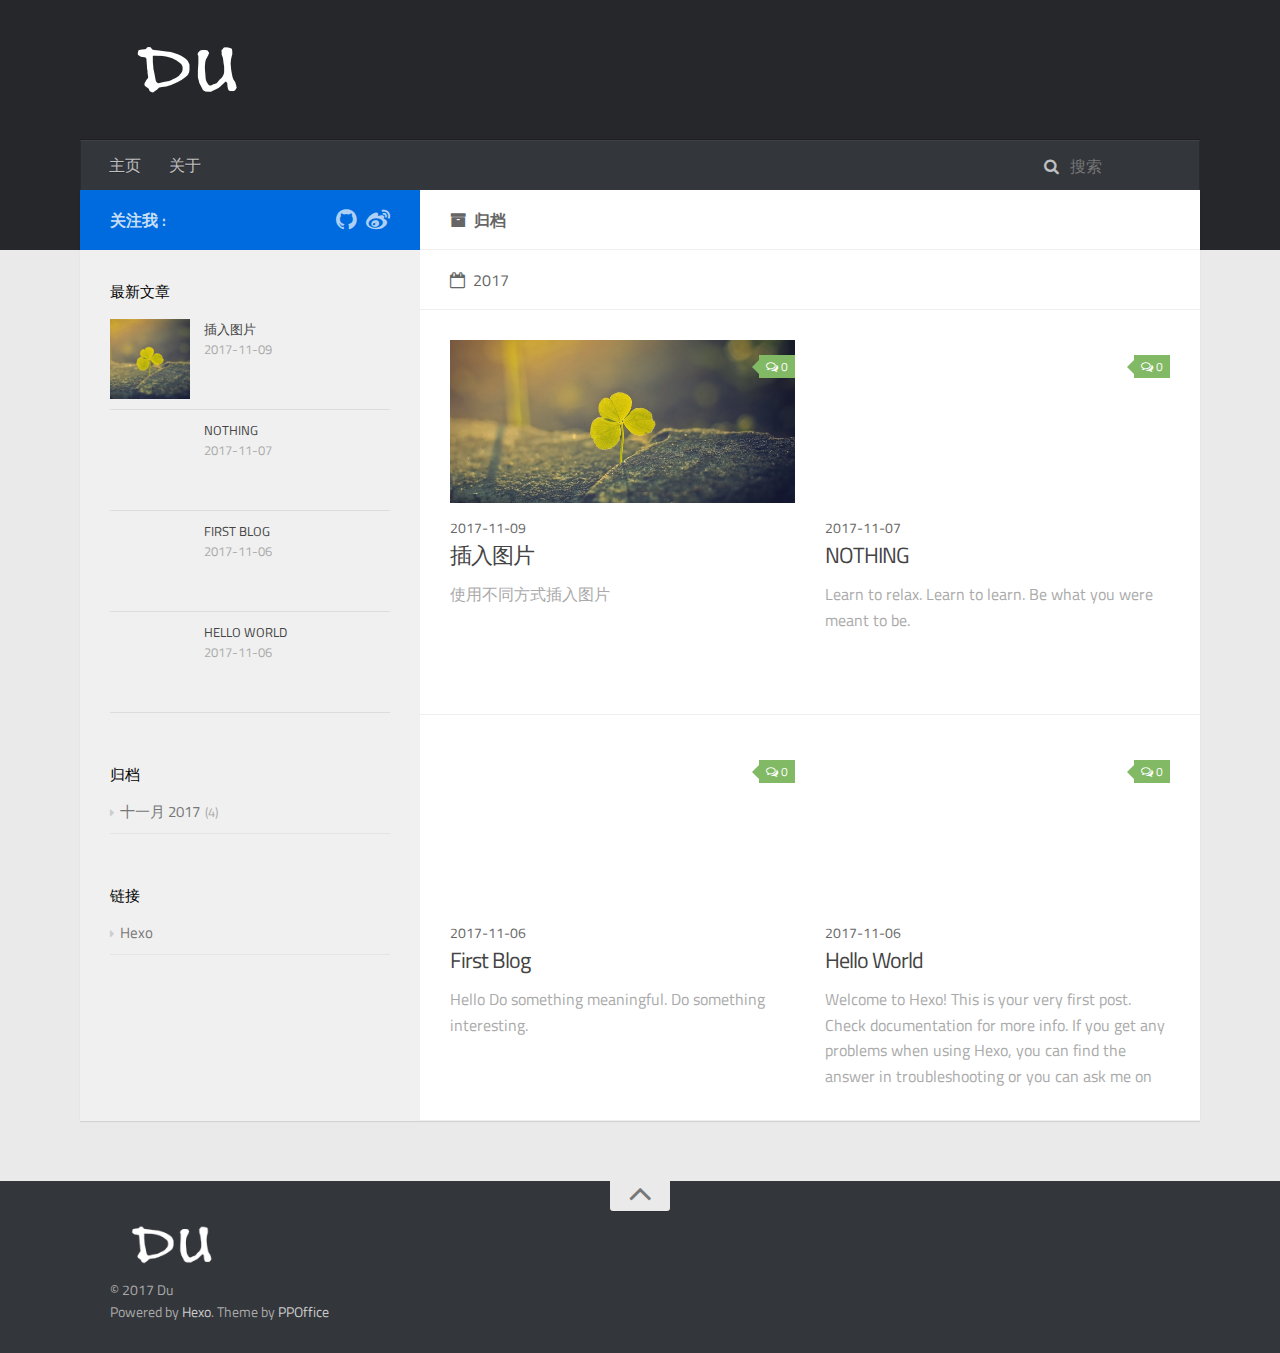
==== archives/index.html @ 78eacd85 "Site updated: 2017-11-22 20:40:01" ====
<!DOCTYPE html>
<html>
<head>
    <meta charset="utf-8">
    
    <title>归档 | 傻</title>
    
    <meta name="viewport" content="width=device-width, initial-scale=1, maximum-scale=1">
    
    <meta property="og:type" content="website">
<meta property="og:title" content="傻">
<meta property="og:url" content="http://yoursite.com/archives/index.html">
<meta property="og:site_name" content="傻">
<meta property="og:locale" content="zh-CN">
<meta name="twitter:card" content="summary">
<meta name="twitter:title" content="傻">
    

    

    

    <link rel="stylesheet" href="/libs/font-awesome/css/font-awesome.min.css">
    <link rel="stylesheet" href="/libs/titillium-web/styles.css">
    <link rel="stylesheet" href="/libs/source-code-pro/styles.css">

    <link rel="stylesheet" href="/css/style.css">

    <script src="/libs/jquery/2.0.3/jquery.min.js"></script>
    
    
        <link rel="stylesheet" href="/libs/lightgallery/css/lightgallery.min.css">
    
    
        <link rel="stylesheet" href="/libs/justified-gallery/justifiedGallery.min.css">
    
    
    


</head>

<body>
    <div id="wrap">
        <header id="header">
    <div id="header-outer" class="outer">
        <div class="container">
            <div class="container-inner">
                <div id="header-title">
                    <h1 class="logo-wrap">
                        <a href="/" class="logo"></a>
                    </h1>
                    
                </div>
                <div id="header-inner" class="nav-container">
                    <a id="main-nav-toggle" class="nav-icon fa fa-bars"></a>
                    <div class="nav-container-inner">
                        <ul id="main-nav">
                            
                                <li class="main-nav-list-item" >
                                    <a class="main-nav-list-link" href="/">主页</a>
                                </li>
                            
                                        
                                    
                                <li class="main-nav-list-item" >
                                    <a class="main-nav-list-link" href="/about/index.html">关于</a>
                                </li>
                            
                        </ul>
                        <nav id="sub-nav">
                            <div id="search-form-wrap">

    <form class="search-form">
        <input type="text" class="ins-search-input search-form-input" placeholder="搜索" />
        <button type="submit" class="search-form-submit"></button>
    </form>
    <div class="ins-search">
    <div class="ins-search-mask"></div>
    <div class="ins-search-container">
        <div class="ins-input-wrapper">
            <input type="text" class="ins-search-input" placeholder="想要查找什么..." />
            <span class="ins-close ins-selectable"><i class="fa fa-times-circle"></i></span>
        </div>
        <div class="ins-section-wrapper">
            <div class="ins-section-container"></div>
        </div>
    </div>
</div>
<script>
(function (window) {
    var INSIGHT_CONFIG = {
        TRANSLATION: {
            POSTS: '文章',
            PAGES: '页面',
            CATEGORIES: '分类',
            TAGS: '标签',
            UNTITLED: '(未命名)',
        },
        ROOT_URL: '/',
        CONTENT_URL: '/content.json',
    };
    window.INSIGHT_CONFIG = INSIGHT_CONFIG;
})(window);
</script>
<script src="/js/insight.js"></script>

</div>
                        </nav>
                    </div>
                </div>
            </div>
        </div>
    </div>
</header>
        <div class="container">
            <div class="main-body container-inner">
                <div class="main-body-inner">
                    <section id="main">
                        <div class="main-body-header">
    <h1 class="header">
    
    <i class="icon fa fa-archive"></i>归档
    </h1>
</div>
                        <div class="main-body-content">
                            

    
    
        
        
        <section class="archives-wrap">
            <div class="archive-year-wrap">
                <a href="/archives/2017" class="archive-year"><i class="icon fa fa-calendar-o"></i>2017</a>
            </div>
            <div class="archives">
    
    
    
        <div class="article-row">
    
        <article class="article article-summary">
    <div class="article-summary-inner">
        
        <a href="/2017/11/09/picture/" class="thumbnail">
    
    
        <span style="background-image:url(/imgs/1.jpg)" alt="插入图片" class="thumbnail-image"></span>
    
    
        
<span class="comment-counter">
    <i class="fa fa-comments-o"></i>
    
        <span class="disqus-comment-count" data-disqus-identifier="" data-disqus-url="http://yoursite.com/2017/11/09/picture/">0</span>
    
</span>


    
</a>

        
        <div class="article-meta">
            <div class="category">
            
            </div>
            <div class="date"><time datetime="2017-11-09T12:36:50.000Z" itemprop="datePublished">2017-11-09</time></div>
        </div>
        
    
        <h1 class="article-title" itemprop="name">
        <a href="/2017/11/09/picture/">插入图片</a>
        </h1>
    

        <p class="article-excerpt">
            使用不同方式插入图片
        </p>
    </div>
</article>
    

    
    
    
    
        <article class="article article-summary">
    <div class="article-summary-inner">
        
        <a href="/2017/11/07/second/" class="thumbnail">
    
    
        <span style="background-image:url(https://i.loli.net/2017/11/09/5a045003485a0.jpg)" alt="NOTHING" class="thumbnail-image"></span>
    
    
        
<span class="comment-counter">
    <i class="fa fa-comments-o"></i>
    
        <span class="disqus-comment-count" data-disqus-identifier="" data-disqus-url="http://yoursite.com/2017/11/07/second/">0</span>
    
</span>


    
</a>

        
        <div class="article-meta">
            <div class="category">
            
            </div>
            <div class="date"><time datetime="2017-11-07T12:25:24.000Z" itemprop="datePublished">2017-11-07</time></div>
        </div>
        
    
        <h1 class="article-title" itemprop="name">
        <a href="/2017/11/07/second/">NOTHING</a>
        </h1>
    

        <p class="article-excerpt">
               Learn to relax.   Learn to learn.   Be what you were meant to be.
        </p>
    </div>
</article>
    
        </div>
    

    
    
    
    
        <div class="article-row">
    
        <article class="article article-summary">
    <div class="article-summary-inner">
        
        <a href="/2017/11/06/first-blog/" class="thumbnail">
    
    
        <span style="background-image:url(https://i.loli.net/2017/11/22/5a156dfe28b77.jpg)" alt="First Blog" class="thumbnail-image"></span>
    
    
        
<span class="comment-counter">
    <i class="fa fa-comments-o"></i>
    
        <span class="disqus-comment-count" data-disqus-identifier="" data-disqus-url="http://yoursite.com/2017/11/06/first-blog/">0</span>
    
</span>


    
</a>

        
        <div class="article-meta">
            <div class="category">
            
            </div>
            <div class="date"><time datetime="2017-11-06T12:32:42.458Z" itemprop="datePublished">2017-11-06</time></div>
        </div>
        
    
        <h1 class="article-title" itemprop="name">
        <a href="/2017/11/06/first-blog/">First Blog</a>
        </h1>
    

        <p class="article-excerpt">
            
Hello
Do something meaningful.
Do something interesting.


        </p>
    </div>
</article>
    

    
    
    
    
        <article class="article article-summary">
    <div class="article-summary-inner">
        
        <a href="/2017/11/06/hello-world/" class="thumbnail">
    
    
        <span style="background-image:url(https://i.loli.net/2017/11/09/5a045003485a0.jpg)" alt="Hello World" class="thumbnail-image"></span>
    
    
        
<span class="comment-counter">
    <i class="fa fa-comments-o"></i>
    
        <span class="disqus-comment-count" data-disqus-identifier="" data-disqus-url="http://yoursite.com/2017/11/06/hello-world/">0</span>
    
</span>


    
</a>

        
        <div class="article-meta">
            <div class="category">
            
            </div>
            <div class="date"><time datetime="2017-11-06T12:27:33.385Z" itemprop="datePublished">2017-11-06</time></div>
        </div>
        
    
        <h1 class="article-title" itemprop="name">
        <a href="/2017/11/06/hello-world/">Hello World</a>
        </h1>
    

        <p class="article-excerpt">
            
Welcome to Hexo! This is your very first post. Check documentation for more info. If you get any problems when using Hexo, you can find the answer in troubleshooting or you can ask me on GitHub.
Quic
        </p>
    </div>
</article>
    
        </div>
    


    </div></section>



                        </div>
                    </section>
                    <aside id="sidebar">
    <a class="sidebar-toggle" title="Expand Sidebar"><i class="toggle icon"></i></a>
    <div class="sidebar-top">
        <p>关注我 :</p>
        <ul class="social-links">
            
                
                <li>
                    <a class="social-tooltip" title="github" href="https://github.com/Dujx/Dujx.github.io" target="_blank">
                        <i class="icon fa fa-github"></i>
                    </a>
                </li>
                
            
                
                <li>
                    <a class="social-tooltip" title="weibo" href="/" target="_blank">
                        <i class="icon fa fa-weibo"></i>
                    </a>
                </li>
                
            
        </ul>
    </div>
    
    <div class="widgets-container">
        
            
                
    <div class="widget-wrap">
        <h3 class="widget-title">最新文章</h3>
        <div class="widget">
            <ul id="recent-post" class="">
                
                    <li>
                        
                        <div class="item-thumbnail">
                            <a href="/2017/11/09/picture/" class="thumbnail">
    
    
        <span style="background-image:url(/imgs/1.jpg)" alt="插入图片" class="thumbnail-image"></span>
    
    
</a>

                        </div>
                        
                        <div class="item-inner">
                            <p class="item-category"></p>
                            <p class="item-title"><a href="/2017/11/09/picture/" class="title">插入图片</a></p>
                            <p class="item-date"><time datetime="2017-11-09T12:36:50.000Z" itemprop="datePublished">2017-11-09</time></p>
                        </div>
                    </li>
                
                    <li>
                        
                        <div class="item-thumbnail">
                            <a href="/2017/11/07/second/" class="thumbnail">
    
    
        <span style="background-image:url(https://i.loli.net/2017/11/09/5a045003485a0.jpg)" alt="NOTHING" class="thumbnail-image"></span>
    
    
</a>

                        </div>
                        
                        <div class="item-inner">
                            <p class="item-category"></p>
                            <p class="item-title"><a href="/2017/11/07/second/" class="title">NOTHING</a></p>
                            <p class="item-date"><time datetime="2017-11-07T12:25:24.000Z" itemprop="datePublished">2017-11-07</time></p>
                        </div>
                    </li>
                
                    <li>
                        
                        <div class="item-thumbnail">
                            <a href="/2017/11/06/first-blog/" class="thumbnail">
    
    
        <span style="background-image:url(https://i.loli.net/2017/11/22/5a156dfe28b77.jpg)" alt="First Blog" class="thumbnail-image"></span>
    
    
</a>

                        </div>
                        
                        <div class="item-inner">
                            <p class="item-category"></p>
                            <p class="item-title"><a href="/2017/11/06/first-blog/" class="title">First Blog</a></p>
                            <p class="item-date"><time datetime="2017-11-06T12:32:42.458Z" itemprop="datePublished">2017-11-06</time></p>
                        </div>
                    </li>
                
                    <li>
                        
                        <div class="item-thumbnail">
                            <a href="/2017/11/06/hello-world/" class="thumbnail">
    
    
        <span style="background-image:url(https://i.loli.net/2017/11/09/5a045003485a0.jpg)" alt="Hello World" class="thumbnail-image"></span>
    
    
</a>

                        </div>
                        
                        <div class="item-inner">
                            <p class="item-category"></p>
                            <p class="item-title"><a href="/2017/11/06/hello-world/" class="title">Hello World</a></p>
                            <p class="item-date"><time datetime="2017-11-06T12:27:33.385Z" itemprop="datePublished">2017-11-06</time></p>
                        </div>
                    </li>
                
            </ul>
        </div>
    </div>

            
                

            
                
    <div class="widget-wrap widget-list">
        <h3 class="widget-title">归档</h3>
        <div class="widget">
            <ul class="archive-list"><li class="archive-list-item"><a class="archive-list-link" href="/archives/2017/11/">十一月 2017</a><span class="archive-list-count">4</span></li></ul>
        </div>
    </div>


            
                

            
                

            
                
    <div class="widget-wrap widget-list">
        <h3 class="widget-title">链接</h3>
        <div class="widget">
            <ul>
                
                    <li>
                        <a href="http://hexo.io">Hexo</a>
                    </li>
                
            </ul>
        </div>
    </div>


            
        
    </div>
</aside>
                </div>
            </div>
        </div>
        <footer id="footer">
    <div class="container">
        <div class="container-inner">
            <a id="back-to-top" href="javascript:;"><i class="icon fa fa-angle-up"></i></a>
            <div class="credit">
                <h1 class="logo-wrap">
                    <a href="/" class="logo"></a>
                </h1>
                <p>&copy; 2017 Du</p>
                <p>Powered by <a href="//hexo.io/" target="_blank">Hexo</a>. Theme by <a href="//github.com/ppoffice" target="_blank">PPOffice</a></p>
            </div>
        </div>
    </div>
</footer>
        
    
    <script>
    var disqus_shortname = 'hexo-theme-hueman';
    
    
    (function() {
    var dsq = document.createElement('script');
    dsq.type = 'text/javascript';
    dsq.async = true;
    dsq.src = '//' + disqus_shortname + '.disqus.com/count.js';
    (document.getElementsByTagName('head')[0] || document.getElementsByTagName('body')[0]).appendChild(dsq);
    })();
    </script>




    
        <script src="/libs/lightgallery/js/lightgallery.min.js"></script>
        <script src="/libs/lightgallery/js/lg-thumbnail.min.js"></script>
        <script src="/libs/lightgallery/js/lg-pager.min.js"></script>
        <script src="/libs/lightgallery/js/lg-autoplay.min.js"></script>
        <script src="/libs/lightgallery/js/lg-fullscreen.min.js"></script>
        <script src="/libs/lightgallery/js/lg-zoom.min.js"></script>
        <script src="/libs/lightgallery/js/lg-hash.min.js"></script>
        <script src="/libs/lightgallery/js/lg-share.min.js"></script>
        <script src="/libs/lightgallery/js/lg-video.min.js"></script>
    
    
        <script src="/libs/justified-gallery/jquery.justifiedGallery.min.js"></script>
    
    



<!-- Custom Scripts -->
<script src="/js/main.js"></script>

    </div>
</body>
</html>
---- libs/titillium-web/styles.css ----
/* latin-ext */
@font-face {
  font-family: 'Titillium Web';
  font-style: normal;
  font-weight: 300;
  src: local('Titillium WebLight'), local('TitilliumWeb-Light'), url(fonts/anMUvcNT0H1YN4FII8wpr9INifKjd1RJ3NxxEi9Cy2w.woff2) format('woff2');
  unicode-range: U+0100-024F, U+1E00-1EFF, U+20A0-20AB, U+20AD-20CF, U+2C60-2C7F, U+A720-A7FF;
}
/* latin */
@font-face {
  font-family: 'Titillium Web';
  font-style: normal;
  font-weight: 300;
  src: local('Titillium WebLight'), local('TitilliumWeb-Light'), url(fonts/anMUvcNT0H1YN4FII8wpr4-67659ICLY8bMrYhtePPA.woff2) format('woff2');
  unicode-range: U+0000-00FF, U+0131, U+0152-0153, U+02C6, U+02DA, U+02DC, U+2000-206F, U+2074, U+20AC, U+2212, U+2215, U+E0FF, U+EFFD, U+F000;
}
/* latin-ext */
@font-face {
  font-family: 'Titillium Web';
  font-style: normal;
  font-weight: 400;
  src: local('Titillium Web'), local('TitilliumWeb-Regular'), url(fonts/7XUFZ5tgS-tD6QamInJTcSo_WB_cotcEMUw1LsIE8mM.woff2) format('woff2');
  unicode-range: U+0100-024F, U+1E00-1EFF, U+20A0-20AB, U+20AD-20CF, U+2C60-2C7F, U+A720-A7FF;
}
/* latin */
@font-face {
  font-family: 'Titillium Web';
  font-style: normal;
  font-weight: 400;
  src: local('Titillium Web'), local('TitilliumWeb-Regular'), url(fonts/7XUFZ5tgS-tD6QamInJTcZSnX671uNZIV63UdXh3Mg0.woff2) format('woff2');
  unicode-range: U+0000-00FF, U+0131, U+0152-0153, U+02C6, U+02DA, U+02DC, U+2000-206F, U+2074, U+20AC, U+2212, U+2215, U+E0FF, U+EFFD, U+F000;
}
/* latin-ext */
@font-face {
  font-family: 'Titillium Web';
  font-style: normal;
  font-weight: 600;
  src: local('Titillium WebSemiBold'), local('TitilliumWeb-SemiBold'), url(fonts/anMUvcNT0H1YN4FII8wpr_SNRT0fZ5CX-AqRkMYgJJo.woff2) format('woff2');
  unicode-range: U+0100-024F, U+1E00-1EFF, U+20A0-20AB, U+20AD-20CF, U+2C60-2C7F, U+A720-A7FF;
}
/* latin */
@font-face {
  font-family: 'Titillium Web';
  font-style: normal;
  font-weight: 600;
  src: local('Titillium WebSemiBold'), local('TitilliumWeb-SemiBold'), url(fonts/anMUvcNT0H1YN4FII8wpr46gJz9aNFrmnwBdd69aqzY.woff2) format('woff2');
  unicode-range: U+0000-00FF, U+0131, U+0152-0153, U+02C6, U+02DA, U+02DC, U+2000-206F, U+2074, U+20AC, U+2212, U+2215, U+E0FF, U+EFFD, U+F000;
}
---- libs/source-code-pro/styles.css ----
/* latin-ext */
@font-face {
  font-family: 'Source Code Pro';
  font-style: normal;
  font-weight: 400;
  src: local('Source Code Pro'), local('SourceCodePro-Regular'), url(fonts/mrl8jkM18OlOQN8JLgasDy2Q8seG17bfDXYR_jUsrzg.woff2) format('woff2');
  unicode-range: U+0100-024F, U+1E00-1EFF, U+20A0-20AB, U+20AD-20CF, U+2C60-2C7F, U+A720-A7FF;
}
/* latin */
@font-face {
  font-family: 'Source Code Pro';
  font-style: normal;
  font-weight: 400;
  src: local('Source Code Pro'), local('SourceCodePro-Regular'), url(fonts/mrl8jkM18OlOQN8JLgasD9V_2ngZ8dMf8fLgjYEouxg.woff2) format('woff2');
  unicode-range: U+0000-00FF, U+0131, U+0152-0153, U+02C6, U+02DA, U+02DC, U+2000-206F, U+2074, U+20AC, U+2212, U+2215, U+E0FF, U+EFFD, U+F000;
}
---- css/style.css ----
#main .main-body-header em,
#main .main-body-header a,
.article-meta,
.archive-year {
  text-transform: uppercase;
  color: #666;
  line-height: 1em;
  text-shadow: 0 1px #fff;
}
#main .main-body-header em,
#main .main-body-header a,
.article-meta,
.archive-year,
#main .main-body-header em a,
#main .main-body-header a a,
.article-meta a,
.archive-year a {
  text-decoration: none;
}
.widget h1,
.article-entry h1 {
  font-size: 2em;
}
.widget h2,
.article-entry h2 {
  font-size: 1.5em;
}
.widget h3,
.article-entry h3 {
  font-size: 1.3em;
}
.widget h4,
.article-entry h4 {
  font-size: 1.2em;
}
.widget h5,
.article-entry h5 {
  font-size: 1em;
}
.widget h6,
.article-entry h6 {
  font-size: 1em;
  color: #aaa;
}
.widget hr,
.article-entry hr {
  border: 1px dashed #ddd;
}
.widget strong,
.article-entry strong {
  font-weight: bold;
}
.widget em,
.article-entry em,
.widget cite,
.article-entry cite {
  font-style: italic;
}
.widget sup,
.article-entry sup,
.widget sub,
.article-entry sub {
  font-size: 0.75em;
  line-height: 0;
  position: relative;
  vertical-align: baseline;
}
.widget sup,
.article-entry sup {
  top: -0.5em;
}
.widget sub,
.article-entry sub {
  bottom: -0.2em;
}
.widget small,
.article-entry small {
  font-size: 0.85em;
}
.widget acronym,
.article-entry acronym,
.widget abbr,
.article-entry abbr {
  border-bottom: 1px dotted;
}
.widget ul,
.article-entry ul,
.widget ol,
.article-entry ol,
.widget dl,
.article-entry dl {
  line-height: 1.6em;
}
.widget ul ul,
.article-entry ul ul,
.widget ol ul,
.article-entry ol ul,
.widget ul ol,
.article-entry ul ol,
.widget ol ol,
.article-entry ol ol {
  margin-top: 0;
  margin-bottom: 0;
  margin-left: 20px;
}
.widget ul,
.article-entry ul {
  list-style: disc;
  list-style-position: inside;
}
.widget ol,
.article-entry ol {
  list-style: decimal;
  list-style-position: inside;
}
.widget dt,
.article-entry dt {
  font-weight: bold;
  list-style-position: inside;
}
html,
body,
div,
span,
applet,
object,
iframe,
h1,
h2,
h3,
h4,
h5,
h6,
p,
blockquote,
pre,
a,
abbr,
acronym,
address,
big,
cite,
code,
del,
dfn,
em,
img,
ins,
kbd,
q,
s,
samp,
small,
strike,
strong,
sub,
sup,
tt,
var,
dl,
dt,
dd,
ol,
ul,
li,
fieldset,
form,
label,
legend,
table,
caption,
tbody,
tfoot,
thead,
tr,
th,
td {
  margin: 0;
  padding: 0;
  border: 0;
  outline: 0;
  font-weight: inherit;
  font-style: inherit;
  font-family: inherit;
  font-size: 100%;
  vertical-align: baseline;
}
body {
  line-height: 1;
  color: #000;
  background: #fff;
}
ol,
ul {
  list-style: none;
}
table {
  border-collapse: separate;
  border-spacing: 0;
  vertical-align: middle;
}
caption,
th,
td {
  text-align: left;
  font-weight: normal;
  vertical-align: middle;
}
a img {
  border: none;
}
input,
button {
  margin: 0;
  padding: 0;
}
input::-moz-focus-inner,
button::-moz-focus-inner {
  border: 0;
  padding: 0;
}
html,
body,
#container {
  height: 100%;
}
::selection {
  color: #fff;
  background: #006bde;
}
body {
  background: #eaeaea;
  font: 14px "Titillium Web", "Helvetica Neue", Helvetica, Arial, "Microsoft Yahei", sans-serif;
  -webkit-text-size-adjust: 100%;
}
code {
  margin: 0 2px;
  color: #e96900;
  padding: 3px 5px;
  font-size: 0.8em;
  border-radius: 2px;
  font-family: "Source Code Pro", Consolas, Monaco, Menlo, Consolas, monospace;
  background-color: #f8f8f8;
}
.container {
  position: relative;
  padding: 0 20px;
}
.container-inner {
  max-width: 1120px;
  min-width: 320px;
  width: 100%;
  margin: 0 auto;
}
.container-inner:before,
.container-inner:after {
  content: "";
  display: table;
}
.container-inner:after {
  clear: both;
}
.left,
.alignleft {
  float: left;
}
.right,
.alignright {
  float: right;
}
.clear {
  clear: both;
}
.logo {
  display: block;
  padding: 10px 0;
  width: 165px;
  height: 60px;
  background-image: url("images/logo-header.png");
  background-position: 0px 10px;
  background-repeat: no-repeat;
  -webkit-background-size: 165px 60px;
  -moz-background-size: 165px 60px;
  background-size: 165px 60px;
}
.main-body {
  margin-top: -60px;
  background-color: #fff;
}
.main-body-inner {
  position: relative;
  -webkit-box-sizing: border-box;
  -moz-box-sizing: border-box;
  box-sizing: border-box;
  -webkit-box-shadow: rgba(0,0,0,0.098) 0px 1px 1px 0px;
  box-shadow: rgba(0,0,0,0.098) 0px 1px 1px 0px;
  padding-left: 340px;
  background: url("images/s-left.png") repeat-y left 0;
}
.main-body-inner:before,
.main-body-inner:after {
  content: "";
  display: table;
}
.main-body-inner:after {
  clear: both;
}
#main {
  float: right;
  width: 100%;
  -webkit-box-sizing: border-box;
  -moz-box-sizing: border-box;
  box-sizing: border-box;
  min-height: 600px;
}
#main .main-body-header {
  background: #fff;
  position: relative;
  padding: 18px 30px 17px;
  border-bottom: 1px solid #eee;
  color: #666;
  font-size: 16px;
  font-weight: 600;
  text-transform: uppercase;
  line-height: 24px;
}
#main .main-body-header .page-title-link,
#main .main-body-header i {
  margin-right: 8px;
}
#main .main-body-header i {
  font-weight: 400;
}
#main .main-body-header em,
#main .main-body-header a {
  color: #aaa;
}
#main .main-body-content:before,
#main .main-body-content:after {
  content: "";
  display: table;
}
#main .main-body-content:after {
  clear: both;
}
#header {
  background: #26272b;
  padding-bottom: 60px;
  position: relative;
}
#header-outer {
  height: 100%;
  position: relative;
}
#header-inner {
  position: relative;
}
#header-title {
  text-align: center;
  padding: 30px 30px;
}
#header-title:before,
#header-title:after {
  content: "";
  display: table;
}
#header-title:after {
  clear: both;
}
#header-title .logo-wrap,
#header-title .subtitle-wrap {
  float: left;
}
#header-title .subtitle-wrap {
  padding: 10px 0px 0px;
  margin-left: 20px;
}
#header-title .subtitle {
  font-size: 16px;
  font-style: italic;
  line-height: 70px;
  color: rgba(255,255,255,0.7);
  text-shadow: 0 1px rgba(0,0,0,0.2);
}
.nav-container .nav-icon,
.nav-container .nav-container-inner #main-nav .main-nav-list-item .main-nav-list-link {
  float: left;
  color: rgba(255,255,255,0.7);
  text-decoration: none;
  text-shadow: 0 1px rgba(0,0,0,0.2);
  display: block;
  padding: 20px 15px;
  -webkit-transition: 0.2s ease-in;
  -moz-transition: 0.2s ease-in;
  -ms-transition: 0.2s ease-in;
  transition: 0.2s ease-in;
}
.nav-container .nav-icon:hover,
.nav-container .nav-container-inner #main-nav .main-nav-list-item .main-nav-list-link:hover {
  color: #fff;
  background: rgba(0,0,0,0.1);
}
.nav-container {
  padding: 0 15px;
  background: #33363b;
  z-index: 1;
  -webkit-box-shadow: inset 0 1px 0 rgba(255,255,255,0.05), 0 -1px 0 rgba(0,0,0,0.2), inset 1px 0 0 rgba(0,0,0,0.2), inset -1px 0 0 rgba(0,0,0,0.2);
  box-shadow: inset 0 1px 0 rgba(255,255,255,0.05), 0 -1px 0 rgba(0,0,0,0.2), inset 1px 0 0 rgba(0,0,0,0.2), inset -1px 0 0 rgba(0,0,0,0.2);
}
.nav-container:before,
.nav-container:after {
  content: "";
  display: table;
}
.nav-container:after {
  clear: both;
}
.nav-container .nav-icon {
  line-height: 20px;
  padding: 15px 14px;
  text-align: center;
  font-size: 14px;
  position: relative;
  cursor: pointer;
}
.nav-container #main-nav-toggle {
  display: none;
  width: 100%;
  text-align: right;
  -webkit-box-sizing: border-box;
  -moz-box-sizing: border-box;
  box-sizing: border-box;
  border-bottom: 1px solid rgba(255,255,255,0.06);
}
.nav-container #main-nav-toggle:before {
  content: "\f0c9";
}
.nav-container .nav-container-inner:before,
.nav-container .nav-container-inner:after {
  content: "";
  display: table;
}
.nav-container .nav-container-inner:after {
  clear: both;
}
.nav-container .nav-container-inner #main-nav {
  float: left;
}
.nav-container .nav-container-inner #main-nav .main-nav-list {
  float: left;
}
.nav-container .nav-container-inner #main-nav .main-nav-list-item {
  position: relative;
  float: left;
}
.nav-container .nav-container-inner #main-nav .main-nav-list-item.top-level-menu > a:after {
  content: "\f0d7" !important;
  float: none;
  margin-left: 6px;
  font-size: 14px;
  line-height: 1.2em;
  opacity: 0.5;
  font-family: FontAwesome;
  display: inline-block;
}
.nav-container .nav-container-inner #main-nav .main-nav-list-item.top-level-menu:hover > a {
  color: #fff;
  background: rgba(0,0,0,0.1);
}
.nav-container .nav-container-inner #main-nav .main-nav-list-item .main-nav-list-link {
  line-height: 20px;
  padding: 15px 14px;
  font-size: 16px;
}
.nav-container .nav-container-inner #main-nav .main-nav-list-item .main-nav-list-link.current {
  color: #fff;
}
.nav-container .nav-container-inner #main-nav .main-nav-list-item .main-nav-list-child {
  top: 100%;
  display: none;
  padding: 10px 0;
  overflow: hidden;
  position: absolute;
  width: 180px;
  background: #33363b url("images/opacity-10.png") repeat;
}
.nav-container .nav-container-inner #main-nav .main-nav-list-item .main-nav-list-child li {
  -webkit-box-shadow: 0 1px 0 rgba(255,255,255,0.06);
  box-shadow: 0 1px 0 rgba(255,255,255,0.06);
}
.nav-container .nav-container-inner #main-nav .main-nav-list-item .main-nav-list-child li:last-child {
  -webkit-box-shadow: none;
  box-shadow: none;
}
.nav-container .nav-container-inner #main-nav .main-nav-list-item .main-nav-list-child li,
.nav-container .nav-container-inner #main-nav .main-nav-list-item .main-nav-list-child li a {
  width: 100%;
  display: block;
  -webkit-box-sizing: border-box;
  -moz-box-sizing: border-box;
  box-sizing: border-box;
}
.nav-container .nav-container-inner #sub-nav {
  float: right;
}
.search-form {
  padding: 14px 15px 16px;
  height: 50px;
  overflow: hidden;
  -webkit-box-sizing: border-box;
  -moz-box-sizing: border-box;
  box-sizing: border-box;
}
.search-form:before {
  content: "\f002";
  margin-right: 8px;
  color: rgba(255,255,255,0.7);
  font: normal normal normal 16px/1 FontAwesome;
}
.search-form-input,
.search-form-input.ins-search-input,
.search-form-input.st-ui-search-input,
.search-form-input.st-default-search-input {
  -webkit-appearance: textarea;
  padding: 0;
  width: 100px;
  height: auto !important;
  border: none !important;
  outline: none !important;
  background: none !important;
  line-height: 1.6em;
  -webkit-transition: 0.2s ease-in;
  -moz-transition: 0.2s ease-in;
  -ms-transition: 0.2s ease-in;
  transition: 0.2s ease-in;
  font: 16px "Titillium Web", "Helvetica Neue", Helvetica, Arial, "Microsoft Yahei", sans-serif;
  color: rgba(255,255,255,0.7);
}
.search-form-input:focus,
.search-form-input.ins-search-input:focus,
.search-form-input.st-ui-search-input:focus,
.search-form-input.st-default-search-input:focus {
  width: 200px;
}
.search-form-input::-webkit-search-results-decoration,
.search-form-input.ins-search-input::-webkit-search-results-decoration,
.search-form-input.st-ui-search-input::-webkit-search-results-decoration,
.search-form-input.st-default-search-input::-webkit-search-results-decoration,
.search-form-input::-webkit-search-cancel-button,
.search-form-input.ins-search-input::-webkit-search-cancel-button,
.search-form-input.st-ui-search-input::-webkit-search-cancel-button,
.search-form-input.st-default-search-input::-webkit-search-cancel-button {
  -webkit-appearance: none;
}
.search-form-submit {
  display: none;
}
#sidebar {
  float: left;
  margin-left: -340px;
  width: 340px;
}
#sidebar .sidebar-toggle {
  display: none;
}
#sidebar .sidebar-top {
  background: #006bde;
  padding: 15px 30px;
}
#sidebar .sidebar-top:before,
#sidebar .sidebar-top:after {
  content: "";
  display: table;
}
#sidebar .sidebar-top:after {
  clear: both;
}
#sidebar .sidebar-top .sidebar-top-inner:before,
#sidebar .sidebar-top .sidebar-top-inner:after {
  content: "";
  display: table;
}
#sidebar .sidebar-top .sidebar-top-inner:after {
  clear: both;
}
#sidebar .sidebar-top p {
  float: left;
  color: rgba(255,255,255,0.8);
  font-size: 16px;
  font-weight: 600;
  text-transform: uppercase;
  line-height: 24px;
  padding: 3px 0;
}
#sidebar .sidebar-top .social-links {
  float: right;
  position: relative;
  padding-top: 2px;
}
#sidebar .sidebar-top .social-links li {
  float: left;
  margin-left: 8px;
}
#sidebar .sidebar-top .social-links li a:hover i:before {
  color: #fff;
}
#sidebar .sidebar-top .social-links .social-tooltip {
  position: relative;
}
#sidebar .sidebar-top .social-links .social-tooltip:hover:after {
  top: -41px;
  background: #fff;
  font-size: 14px;
  color: #666;
  content: attr(title);
  display: block;
  right: 0;
  padding: 5px 15px;
  position: absolute;
  white-space: nowrap;
  border-radius: 3px;
  -webkit-box-shadow: 0 0 2px rgba(0,0,0,0.2);
  box-shadow: 0 0 2px rgba(0,0,0,0.2);
  text-transform: uppercase;
  z-index: 1;
}
#sidebar .sidebar-top .social-links .social-tooltip:hover:before {
  top: -10px;
  right: 8px;
  border: solid;
  border-color: #fff transparent;
  border-width: 5px 5px 0 5px;
  content: "";
  display: block;
  position: absolute;
  z-index: 2;
}
#sidebar .sidebar-top i {
  color: rgba(255,255,255,0.7);
  font-size: 24px;
  width: 24px;
}
#article-nav {
  position: relative;
}
#article-nav:before,
#article-nav:after {
  content: "";
  display: table;
}
#article-nav:after {
  clear: both;
}
.article-nav-link-wrap {
  position: relative;
  margin-top: 0;
  display: block;
  color: #aaa;
  padding: 16px 40px 24px;
  border-bottom: 1px solid #ddd;
  -webkit-transition: 0.2s ease-in;
  -moz-transition: 0.2s ease-in;
  -ms-transition: 0.2s ease-in;
  transition: 0.2s ease-in;
  text-align: center;
  text-decoration: none;
}
.article-nav-link-wrap .icon {
  position: absolute;
  color: #ccc;
  font-size: 18px;
  top: 50%;
  width: 1em;
  margin-top: -10px;
}
.article-nav-link-wrap #icon-chevron-left {
  left: 10px;
}
.article-nav-link-wrap #icon-chevron-right {
  right: 10px;
}
.article-nav-link-wrap:hover {
  background: rgba(0,0,0,0.02);
}
.article-nav-link-wrap:hover .icon {
  color: #006bde;
}
.article-nav-caption {
  display: block;
  font-size: 12px;
  color: #aaa;
  letter-spacing: 0.5px;
  line-height: 24px;
  font-weight: normal;
  text-transform: uppercase;
}
.article-nav-title {
  font-size: 15px;
  color: #666;
}
.widget-wrap {
  padding: 30px 30px 20px;
}
.widget-title {
  font-size: 15px;
  font-weight: 400;
  text-transform: uppercase;
  margin-bottom: 6px;
}
.widget {
  line-height: 1.6em;
  word-wrap: break-word;
  font-size: 0.9em;
  color: #777;
  border-radius: 3px;
}
.widget a {
  text-decoration: none;
  color: #777;
}
.widget a:hover {
  color: #444;
}
.widget ul ul,
.widget ol ul,
.widget dl ul,
.widget ul ol,
.widget ol ol,
.widget dl ol,
.widget ul dl,
.widget ol dl,
.widget dl dl {
  margin-left: 15px;
  list-style: disc;
}
.widget ul,
.widget ol {
  list-style: none;
  margin: 0;
}
.widget ul ul,
.widget ol ul,
.widget ul ol,
.widget ol ol {
  margin: 0 20px;
}
.widget ul ul,
.widget ol ul {
  list-style: disc;
}
.widget ul ol,
.widget ol ol {
  list-style: decimal;
}
.widget-list ul,
.widget-list ol {
  list-style: none;
}
.widget-list ul li,
.widget-list ol li {
  padding: 10px 0;
  font-size: 15px;
  border-bottom: 1px solid #e4e4e4;
}
.widget-list ul li a,
.widget-list ol li a {
  color: #777;
}
.widget-list ul li a:before,
.widget-list ol li a:before {
  color: #ccc;
  content: "\f0da";
  font-size: 12px;
  margin-right: 6px;
  font-family: FontAwesome;
  -webkit-transition: 0.2s ease;
  -moz-transition: 0.2s ease;
  -ms-transition: 0.2s ease;
  transition: 0.2s ease;
}
.widget-list ul li a:hover:before,
.widget-list ol li a:hover:before {
  color: #444;
}
.widget-list ul ul,
.widget-list ol ul,
.widget-list ul ol,
.widget-list ol ol {
  list-style: none;
}
.widget-list ul ul li,
.widget-list ol ul li,
.widget-list ul ol li,
.widget-list ol ol li {
  border: none;
}
.widget-list ul ul li:last-child,
.widget-list ol ul li:last-child,
.widget-list ul ol li:last-child,
.widget-list ol ol li:last-child {
  padding-bottom: 0px;
}
.widget-float a {
  font-size: 15px;
}
#recent-post li {
  padding: 10px 0 10px 94px;
  border-bottom: 1px solid #ddd;
}
#recent-post li:before,
#recent-post li:after {
  content: "";
  display: table;
}
#recent-post li:after {
  clear: both;
}
#recent-post.no-thumbnail li {
  padding: 10px 0px;
}
#recent-post li .item-thumbnail {
  opacity: 1;
  margin-left: -94px;
  -webkit-transition: all 0.2s ease;
  -moz-transition: all 0.2s ease;
  -ms-transition: all 0.2s ease;
  transition: all 0.2s ease;
  float: left;
}
#recent-post li .item-thumbnail .thumbnail {
  width: 80px;
  height: 80px;
  display: block;
  position: relative;
  overflow: hidden;
}
#recent-post li .item-thumbnail .thumbnail span {
  width: 100%;
  height: 100%;
  display: block;
}
#recent-post li .item-thumbnail .thumbnail .thumbnail-image {
  position: absolute;
  -webkit-background-size: cover;
  -moz-background-size: cover;
  background-size: cover;
  background-position: center;
}
#recent-post li .item-thumbnail .thumbnail .thumbnail-none {
  background-image: url("images/thumb-default-small.png");
  -webkit-background-size: 100% 100%;
  -moz-background-size: 100% 100%;
  background-size: 100% 100%;
}
#recent-post li .item-inner a,
#recent-post li .item-inner .item-category {
  font-size: 13px;
  text-transform: uppercase;
}
#recent-post li .item-inner a a,
#recent-post li .item-inner .item-category a {
  color: #006bde;
}
#recent-post li .item-inner a a:hover,
#recent-post li .item-inner .item-category a:hover {
  color: #444;
}
#recent-post li .item-inner a a,
#recent-post li .item-inner .item-category a,
#recent-post li .item-inner a .icon,
#recent-post li .item-inner .item-category .icon {
  margin-right: 5px;
}
#recent-post li .item-inner .item-title {
  font-size: 15px;
}
#recent-post li .item-inner .item-title a {
  color: #444;
  -webkit-transition: all 0.2s ease;
  -moz-transition: all 0.2s ease;
  -ms-transition: all 0.2s ease;
  transition: all 0.2s ease;
}
#recent-post li .item-inner .item-date {
  color: #aaa;
  font-size: 13px;
  text-transform: uppercase;
}
#recent-post li:hover .item-thumbnail {
  opacity: 0.8;
}
#recent-post li:hover .item-title a {
  color: #006bde;
}
.category-list-count,
.tag-list-count,
.archive-list-count {
  padding-left: 5px;
  color: #aaa;
  font-size: 0.85em;
}
.category-list-count:before,
.tag-list-count:before,
.archive-list-count:before {
  content: "(";
}
.category-list-count:after,
.tag-list-count:after,
.archive-list-count:after {
  content: ")";
}
.tagcloud a {
  margin-right: 5px;
}
.article-single {
  padding: 30px 30px 20px;
}
.article-inner {
  overflow: hidden;
}
.article-row {
  width: 100%;
  float: left;
  position: relative;
  padding: 30px 0px 0px 30px;
  border-bottom: 1px solid #eee;
  -webkit-box-sizing: border-box;
  -moz-box-sizing: border-box;
  box-sizing: border-box;
}
.article-row:before,
.article-row:after {
  content: "";
  display: table;
}
.article-row:after {
  clear: both;
}
.article-summary {
  width: 50%;
  float: left;
  margin-bottom: 30px;
}
.article-summary a {
  text-decoration: none;
  color: #006bde;
}
.article-summary .article-summary-inner {
  margin-right: 30px;
}
.article-summary .article-summary-inner .thumbnail {
  height: 0;
  width: 100%;
  display: block;
  overflow: hidden;
  position: relative;
  margin-bottom: 1em;
  padding-bottom: 47.11%;
}
.article-summary .article-summary-inner .thumbnail .comment-counter {
  right: 0;
  top: 15px;
  color: #fff;
  font-size: 12px;
  padding: 2px 7px;
  line-height: 19px;
  position: absolute;
  display: inline-block;
  background-color: #82b965;
}
.article-summary .article-summary-inner .thumbnail .comment-counter:before {
  top: 3px;
  left: -16px;
  content: '';
  position: absolute;
  display: inline-block;
  border: 9px solid transparent;
  border-right-color: #82b965;
}
.article-summary .article-summary-inner .thumbnail .thumbnail-image {
  display: block;
  position: absolute;
  width: 100%;
  height: 100%;
  opacity: 1;
  -webkit-background-size: cover;
  -moz-background-size: cover;
  background-size: cover;
  background-position: center;
  -webkit-transition: opacity 0.3s ease-in;
  -moz-transition: opacity 0.3s ease-in;
  -ms-transition: opacity 0.3s ease-in;
  transition: opacity 0.3s ease-in;
}
.article-summary .article-summary-inner .thumbnail .thumbnail-none {
  width: 100%;
  height: 100%;
  -webkit-background-size: 100% 100%;
  -moz-background-size: 100% 100%;
  background-size: 100% 100%;
  background-image: url("images/thumb-default.png");
}
.article-summary .article-summary-inner .article-title {
  margin-bottom: 10px;
  font-size: 22px;
  font-weight: 400;
  line-height: 1.5em;
  word-wrap: break-word;
}
.article-summary .article-summary-inner .article-title a {
  -webkit-transition: color 0.3s ease-in;
  -moz-transition: color 0.3s ease-in;
  -ms-transition: color 0.3s ease-in;
  transition: color 0.3s ease-in;
  color: #444;
}
.article-summary .article-summary-inner .article-excerpt {
  position: relative;
  color: #aaa;
  font-size: 16px;
  line-height: 1.6em;
  overflow: hidden;
  height: 6.4em;
}
.article-summary:hover .thumbnail .thumbnail-image {
  opacity: 0.7;
}
.article-summary:hover .article-title a {
  color: #006bde;
}
.article-category {
  float: left;
  line-height: 1em;
  color: #ccc;
  text-shadow: 0 1px #fff;
  margin-left: 8px;
}
.article-category:before {
  content: "\2022";
}
.article-title {
  text-decoration: none;
  font-size: 38px;
  letter-spacing: -1px;
  color: #555;
  line-height: 1.3em;
  -webkit-transition: color 0.2s;
  -moz-transition: color 0.2s;
  -ms-transition: color 0.2s;
  transition: color 0.2s;
  margin-bottom: 10px;
}
a.article-title:hover {
  color: #006bde;
}
.article-meta {
  line-height: 1.6em;
}
.article-meta:before,
.article-meta:after {
  content: "";
  display: table;
}
.article-meta:after {
  clear: both;
}
.article-meta > div {
  float: left;
  margin-right: 10px;
}
.article-meta > div .fa {
  margin-right: 3px;
}
.article-meta a {
  color: #555;
}
.article-meta a:hover {
  color: color-link;
}
.article-meta .category {
  text-transform: uppercase;
}
.article-meta .category a,
.article-meta .category i {
  margin-left: 0;
  margin-right: 6px;
}
.article-summary .article-meta {
  height: 1.6em;
  overflow: hidden;
}
.article-summary .article-meta a {
  color: #006bde;
}
.article-summary .article-meta > div {
  margin-right: 0;
}
.article-tag .tag-link:before {
  content: "#";
}
.article-entry {
  color: #555;
  font-size: 18px;
  font-weight: 300;
  line-height: 1.6em;
}
.article-entry:before,
.article-entry:after {
  content: "";
  display: table;
}
.article-entry:after {
  clear: both;
}
.article-entry p,
.article-entry table {
  margin: 1.6em 0;
}
.article-entry h1,
.article-entry h2,
.article-entry h3,
.article-entry h4,
.article-entry h5,
.article-entry h6 {
  font-weight: 600;
}
.article-entry h1,
.article-entry h2,
.article-entry h3,
.article-entry h4,
.article-entry h5,
.article-entry h6 {
  line-height: 1.3em;
  margin: 1.3em 0;
}
.article-entry a {
  color: #006bde;
  text-decoration: none;
}
.article-entry a:hover {
  text-decoration: underline;
}
.article-entry ul,
.article-entry ol,
.article-entry dl {
  margin-top: 1.6em;
  margin-bottom: 1.6em;
  list-style-position: outside;
  padding-left: 1.4em;
}
.article-entry ul p,
.article-entry ol p,
.article-entry dl p {
  margin: 0;
}
.article-entry img,
.article-entry video {
  max-width: 100%;
  height: auto;
  display: block;
  margin: auto;
}
.article-entry iframe {
  border: none;
}
.article-entry table {
  width: 100%;
  border-collapse: collapse;
  border-spacing: 0;
}
.article-entry th {
  font-weight: 600;
  border-bottom: 3px solid #ddd;
  padding-bottom: 0.5em;
}
.article-entry td {
  border-bottom: 1px solid #ddd;
  padding: 10px 0;
}
.article-entry blockquote {
  color: #777;
  quote: none;
  margin: 0 0 20px 0;
  position: relative;
  font-style: italic;
  padding-left: 50px;
}
.article-entry blockquote:before {
  top: 0;
  left: 0;
  color: #ccc;
  font-size: 32px;
  content: "\f10d";
  position: absolute;
  text-align: center;
  font-style: normal;
  font-family: 'FontAwesome';
}
.article-entry blockquote footer {
  font-size: 14px;
  margin: 1.6em 0;
  font-family: "Titillium Web", "Helvetica Neue", Helvetica, Arial, "Microsoft Yahei", sans-serif;
}
.article-entry blockquote footer cite:before {
  content: "—";
  padding: 0 0.5em;
}
.article-entry .pullquote {
  text-align: left;
  width: 45%;
  margin: 0;
}
.article-entry .pullquote.left {
  margin-left: 0.5em;
  margin-right: 1em;
}
.article-entry .pullquote.right {
  margin-right: 0.5em;
  margin-left: 1em;
}
.article-entry .caption {
  color: #aaa;
  display: block;
  font-size: 0.9em;
  margin-top: 0.5em;
  position: relative;
  text-align: center;
}
.article-entry .video-container {
  position: relative;
  padding-top: 56.25%;
  height: 0;
  overflow: hidden;
}
.article-entry .video-container iframe,
.article-entry .video-container object,
.article-entry .video-container embed {
  position: absolute;
  top: 0;
  left: 0;
  width: 100%;
  height: 100%;
  margin-top: 0;
}
.article-more-link a {
  display: inline-block;
  line-height: 1em;
  padding: 6px 15px;
  border-radius: 15px;
  background: #eaeaea;
  color: #aaa;
  text-shadow: 0 1px #fff;
  text-decoration: none;
}
.article-more-link a:hover {
  background: #006bde;
  color: #fff;
  text-decoration: none;
  text-shadow: 0 1px #0056b2;
}
.article-footer {
  font-size: 14px;
  line-height: 1.6em;
  border-top: 1px solid #ddd;
  padding-top: 1.6em;
}
.article-footer:before,
.article-footer:after {
  content: "";
  display: table;
}
.article-footer:after {
  clear: both;
}
.article-footer a {
  color: #aaa;
  text-decoration: none;
}
.article-footer a:hover {
  color: #555;
}
.article-comment-link i,
.article-share-link i {
  padding-right: 8px;
}
.article-comment-link {
  float: right;
}
.article-share-link {
  cursor: pointer;
  float: right;
  margin-left: 20px;
}
.article-share-box {
  position: absolute;
  display: none;
  background: #fff;
  -webkit-box-shadow: 1px 2px 10px rgba(0,0,0,0.2);
  box-shadow: 1px 2px 10px rgba(0,0,0,0.2);
  border-radius: 3px;
  margin-left: -145px;
  overflow: hidden;
  z-index: 1;
}
.article-share-box.on {
  display: block;
}
.article-share-input {
  width: 100%;
  background: none;
  -webkit-box-sizing: border-box;
  -moz-box-sizing: border-box;
  box-sizing: border-box;
  font: 14px "Titillium Web", "Helvetica Neue", Helvetica, Arial, "Microsoft Yahei", sans-serif;
  padding: 0 15px;
  color: #555;
  outline: none;
  border: 1px solid #ddd;
  border-radius: 3px 3px 0 0;
  height: 36px;
  line-height: 36px;
}
.article-share-links {
  background: #eaeaea;
}
.article-share-links:before,
.article-share-links:after {
  content: "";
  display: table;
}
.article-share-links:after {
  clear: both;
}
.article-share-twitter,
.article-share-facebook,
.article-share-pinterest,
.article-share-google {
  width: 50px;
  height: 36px;
  display: block;
  float: left;
  position: relative;
  color: #999;
  text-align: center;
  line-height: 36px;
  text-decoration: none;
}
.article-share-twitter:before,
.article-share-facebook:before,
.article-share-pinterest:before,
.article-share-google:before {
  font-size: 20px;
  font-family: FontAwesome;
}
.article-share-twitter:hover,
.article-share-facebook:hover,
.article-share-pinterest:hover,
.article-share-google:hover {
  color: #fff;
}
.article-share-twitter:before {
  content: "\f099";
}
.article-share-twitter:hover {
  background: #00aced;
  text-shadow: 0 1px #008abe;
}
.article-share-facebook:before {
  content: "\f09a";
}
.article-share-facebook:hover {
  background: #3b5998;
  text-shadow: 0 1px #2f477a;
}
.article-share-pinterest:before {
  content: "\f0d2";
}
.article-share-pinterest:hover {
  background: #cb2027;
  text-shadow: 0 1px #a21a1f;
}
.article-share-google:before {
  content: "\f0d5";
}
.article-share-google:hover {
  background: #dd4b39;
  text-shadow: 0 1px #be3221;
}
.article-gallery {
  background: #000;
  position: relative;
}
.article-gallery-photos {
  position: relative;
  overflow: hidden;
}
.article-gallery-img {
  display: none;
  max-width: 100%;
}
.article-gallery-img:first-child {
  display: block;
}
.article-gallery-img.loaded {
  position: absolute;
  display: block;
}
.article-gallery-img img {
  display: block;
  max-width: 100%;
  margin: 0 auto;
}
.article-gallery {
  overflow: hidden;
  background: #000;
  position: relative;
  text-align: center;
  margin: 1.6em 0;
}
.article-gallery .gallery-item {
  display: none;
  max-width: 100%;
}
.article-gallery .gallery-item:before,
.article-gallery .gallery-item:after {
  top: 50%;
  width: 40px;
  height: 36px;
  font-size: 36px;
  line-height: 36px;
  margin-top: -18px;
  position: absolute;
  font-family: FontAwesome;
  color: rgba(255,255,255,0.5);
}
.article-gallery .gallery-item:hover:before,
.article-gallery .gallery-item:hover:after {
  color: rgba(255,255,255,0.8);
}
.article-gallery .gallery-item:before {
  left: 0;
  content: "\f104";
}
.article-gallery .gallery-item:after {
  right: 0;
  content: "\f105";
}
.article-gallery .gallery-item:first-child {
  display: block;
}
.article-gallery .gallery-item img {
  display: block;
  max-width: 100%;
  margin: 0 auto;
}
.article.rtl .article-title,
.article.rtl .article-excerpt,
.article.rtl .article-entry p {
  direction: rtl;
}
.article.rtl .article-meta > div {
  float: right;
  margin-left: 10px;
  margin-right: 0;
}
.article.rtl .article-meta .category a,
.article.rtl .article-meta .category i {
  margin-right: 0;
  margin-left: 6px;
}
.article.rtl .article-meta .category a:first-child,
.article.rtl .article-meta .category i:first-child {
  margin-left: 0;
}
.lg-outer .lg-thumb-item {
  border-radius: 0 !important;
}
#comments {
  padding: 30px 30px 20px;
}
#comments a {
  color: #006bde;
}
.archives-wrap {
  margin: block-margin 0;
}
.archives:before,
.archives:after {
  content: "";
  display: table;
}
.archives:after {
  clear: both;
}
.archive-year-wrap {
  padding: 18px 30px 17px;
  font-size: 16px;
  color: #666;
  border-bottom: 1px solid #eee;
}
.archive-year i {
  margin-right: 8px;
}
.archives {
  -webkit-column-gap: 10px;
  -moz-column-gap: 10px;
  column-gap: 10px;
}
@media mq-tablet {
  .archives {
    -webkit-column-count: 2;
    -moz-column-count: 2;
    column-count: 2;
  }
}
@media mq-normal {
  .archives {
    -webkit-column-count: 3;
    -moz-column-count: 3;
    column-count: 3;
  }
}
.archive-article-inner {
  padding: 10px;
  margin-bottom: 15px;
}
.archive-article-title {
  text-decoration: none;
  font-weight: bold;
  color: #555;
  -webkit-transition: color 0.2s;
  -moz-transition: color 0.2s;
  -ms-transition: color 0.2s;
  transition: color 0.2s;
  line-height: 1.6em;
}
.archive-article-title:hover {
  color: #006bde;
}
.archive-article-footer {
  margin-top: 1em;
}
.archive-article-date {
  color: #aaa;
  text-decoration: none;
  font-size: 0.85em;
  line-height: 1em;
  margin-bottom: 0.5em;
  display: block;
}
#page-nav {
  float: left;
  width: 100%;
  display: block;
  margin: 30px 0px 45px 0px;
  text-align: center;
  color: #aaa;
}
#page-nav:before,
#page-nav:after {
  content: "";
  display: table;
}
#page-nav:after {
  clear: both;
}
#page-nav .pages {
  display: block;
  font-size: 17px;
  font-weight: 300;
  margin-bottom: 1em !important;
  border: none !important;
}
#page-nav .pages:before {
  content: "\f15c";
  font-family: FontAwesome;
  margin-right: 6px;
}
#page-nav .page-number,
#page-nav .extend {
  color: #006bde;
  position: relative;
  overflow: hidden;
  font-size: 16px;
  padding: 7px 8px;
  display: inline;
  margin: 0 2px;
  text-decoration: none;
  border-bottom: 3px solid #ddd;
  border-top: 1px solid #f1f1f1;
  font-weight: 600;
  -webkit-transition: 0.2s ease-in;
  -moz-transition: 0.2s ease-in;
  -ms-transition: 0.2s ease-in;
  transition: 0.2s ease-in;
}
#page-nav .page-number:hover,
#page-nav .extend:hover,
#page-nav .page-number:active,
#page-nav .extend:active,
#page-nav .page-number.current,
#page-nav .extend.current {
  color: #444;
  border-bottom: 3px solid #006bde;
  border-top: 1px solid #f1f1f1;
}
#page-nav .space {
  color: #ddd;
}
#footer {
  background: #33363b;
  margin-top: 60px;
  color: #aaa;
  line-height: 1.6em;
}
#footer a {
  color: #ccc;
  text-decoration: none;
}
#footer a:hover {
  color: #fff;
}
#footer .credit {
  padding: 30px;
}
#footer #back-to-top {
  background: #eaeaea;
  color: #777;
  overflow: hidden;
  text-align: center;
  width: 60px;
  height: 30px;
  display: block;
  margin: 0 auto -30px;
  border-radius: 0 0 3px 3px;
  -webkit-box-shadow: 0 1px 1px rgba(0,0,0,0.1);
  box-shadow: 0 1px 1px rgba(0,0,0,0.1);
}
#footer #back-to-top:hover {
  color: #444;
}
#footer #back-to-top i {
  font-size: 38px;
  line-height: 22px;
}
#footer .logo {
  width: 132px;
  height: 48px;
  -webkit-background-size: 132px 48px;
  -moz-background-size: 132px 48px;
  background-size: 132px 48px;
}
i.icon {
  display: inline-block;
  font-style: normal;
  text-align: center;
}
i.icon:before {
  -webkit-transition: 0.2s ease-in;
  -moz-transition: 0.2s ease-in;
  -ms-transition: 0.2s ease-in;
  transition: 0.2s ease-in;
}
.ins-search {
  display: none;
}
.ins-search.show {
  display: block;
}
.ins-selectable {
  cursor: pointer;
}
.ins-search-mask,
.ins-search-container {
  position: fixed;
}
.ins-search-mask {
  top: 0;
  left: 0;
  width: 100%;
  height: 100%;
  z-index: 100;
  background: rgba(0,0,0,0.5);
}
.ins-input-wrapper {
  position: relative;
}
.ins-search-input {
  width: 100%;
  border: none;
  outline: none;
  font-size: 16px;
  -webkit-box-shadow: none;
  box-shadow: none;
  font-weight: 200;
  border-radius: 0;
  background: #fff;
  line-height: 20px;
  -webkit-box-sizing: border-box;
  -moz-box-sizing: border-box;
  box-sizing: border-box;
  padding: 12px 28px 12px 20px;
  border-bottom: 1px solid #e2e2e2;
  font-family: "Microsoft Yahei Light", "Microsoft Yahei", Helvetica, Arial, sans-serif;
}
.ins-close {
  top: 50%;
  right: 6px;
  width: 20px;
  height: 20px;
  font-size: 16px;
  margin-top: -11px;
  position: absolute;
  text-align: center;
  display: inline-block;
}
.ins-close:hover {
  color: #006bde;
}
.ins-search-container {
  left: 50%;
  top: 100px;
  z-index: 101;
  bottom: 100px;
  -webkit-box-sizing: border-box;
  -moz-box-sizing: border-box;
  box-sizing: border-box;
  width: 540px;
  margin-left: -270px;
}
@media screen and (max-width: 559px), screen and (max-height: 479px) {
  .ins-search-container {
    top: 0;
    left: 0;
    margin: 0;
    width: 100%;
    height: 100%;
    background: #f7f7f7;
  }
}
.ins-section-wrapper {
  left: 0;
  right: 0;
  top: 45px;
  bottom: 0;
  overflow-y: auto;
  position: absolute;
}
.ins-section-container {
  position: relative;
  background: #f7f7f7;
}
.ins-section {
  font-size: 14px;
  line-height: 16px;
}
.ins-section .ins-section-header,
.ins-section .ins-search-item {
  padding: 8px 15px;
}
.ins-section .ins-section-header {
  color: #9a9a9a;
  border-bottom: 1px solid #e2e2e2;
}
.ins-section .ins-slug {
  margin-left: 5px;
  color: #9a9a9a;
}
.ins-section .ins-slug:before {
  content: '(';
}
.ins-section .ins-slug:after {
  content: ')';
}
.ins-section .ins-search-item header,
.ins-section .ins-search-item .ins-search-preview {
  overflow: hidden;
  white-space: nowrap;
  text-overflow: ellipsis;
}
.ins-section .ins-search-item header .fa {
  margin-right: 8px;
}
.ins-section .ins-search-item .ins-search-preview {
  height: 15px;
  font-size: 12px;
  color: #9a9a9a;
  margin: 5px 0 0 20px;
}
.ins-section .ins-search-item:hover,
.ins-section .ins-search-item.active {
  color: #fff;
  background: #006bde;
}
.ins-section .ins-search-item:hover .ins-slug,
.ins-section .ins-search-item.active .ins-slug,
.ins-section .ins-search-item:hover .ins-search-preview,
.ins-section .ins-search-item.active .ins-search-preview {
  color: #fff;
}
.highlight {
  margin: 0px;
  display: block;
  overflow-x: auto;
  padding: 15px 20px;
  font-size: 14px;
  font-family: "Source Code Pro", Consolas, Monaco, Menlo, Consolas, monospace;
  line-height: 22.400000000000002px;
}
.highlight table {
  margin: 0;
  width: auto;
}
.highlight table td {
  border: none;
}
.highlight table td.code {
  padding-right: 20px;
}
.highlight .gutter pre {
  color: #666;
  text-align: right;
  padding-right: 20px;
}
.article-entry .highlight {
  margin: 1.6em 0;
}
.article-entry .highlight .line {
  height: 1.6em;
}
.highlight {
  color: #a9b7c6;
  background: #282b2e;
}
.highlight .code .number,
.highlight .code .literal,
.highlight .code .symbol,
.highlight .code .bullet {
  color: #6897bb;
}
.highlight .code .keyword,
.highlight .code .selector-tag,
.highlight .code .deletion {
  color: #cc7832;
}
.highlight .code .variable,
.highlight .code .template-variable,
.highlight .code .link {
  color: #629755;
}
.highlight .code .comment,
.highlight .code .quote {
  color: #808080;
}
.highlight .code .meta {
  color: #bbb529;
}
.highlight .code .string,
.highlight .code .attribute,
.highlight .code .addition {
  color: #6a8759;
}
.highlight .code .section,
.highlight .code .title,
.highlight .code .type {
  color: #ffc66d;
}
.highlight .code .name,
.highlight .code .selector-id,
.highlight .code .selector-class {
  color: #e8bf6a;
}
.highlight .code .emphasis {
  font-style: italic;
}
.highlight .code .strong {
  font-weight: bold;
}
@media only screen and (min-width: 960px) {
  .nav-container-inner {
    display: block !important;
  }
}
@media only screen and (min-width: 480px) and (max-width: 959px) {
  #header {
    padding-bottom: 50px;
  }
  #header .nav-container-inner {
    display: block !important;
  }
  #header .nav-container-inner #main-nav .main-nav-more > ul .main-nav-list-child {
    position: relative;
    padding: 0px;
  }
  #header .nav-container-inner .search-form-input:focus {
    width: 100px;
  }
  .main-body {
    margin-top: -50px;
  }
  .main-body-inner {
    padding-left: 50px;
    background-position: -290px 0 !important;
  }
  .main-body-inner #sidebar {
    left: 0;
    background: url("images/s-left.png") repeat-y left 0;
    margin: 0;
    height: 100%;
    position: absolute;
    overflow: hidden;
    width: 50px;
    -webkit-transition: width 0.2s ease-in 0.2s;
    -moz-transition: width 0.2s ease-in 0.2s;
    -ms-transition: width 0.2s ease-in 0.2s;
    transition: width 0.2s ease-in 0.2s;
  }
  .main-body-inner #sidebar:before,
  .main-body-inner #sidebar:after {
    content: "";
    display: table;
  }
  .main-body-inner #sidebar:after {
    clear: both;
  }
  .main-body-inner #sidebar .sidebar-toggle {
    display: block;
    padding: 6px;
    color: rgba(255,255,255,0.7);
    text-align: center;
    height: 50px;
    background: #006bde;
    -webkit-box-sizing: border-box;
    -moz-box-sizing: border-box;
    box-sizing: border-box;
  }
  .main-body-inner #sidebar .sidebar-toggle .toggle {
    line-height: 38px;
    font-size: 38px;
    width: 38px;
    font-family: fontawesome;
  }
  .main-body-inner #sidebar .sidebar-toggle .toggle:before {
    content: '\f101';
  }
  .main-body-inner #sidebar .sidebar-top {
    padding: 10px 30px;
    background: none;
    border-bottom: 1px solid #ddd;
  }
  .main-body-inner #sidebar .sidebar-top p,
  .main-body-inner #sidebar .sidebar-top a,
  .main-body-inner #sidebar .sidebar-top i {
    color: #666;
  }
  .main-body-inner #sidebar #article-nav,
  .main-body-inner #sidebar .widgets-container,
  .main-body-inner #sidebar .sidebar-top {
    opacity: 0;
    -webkit-transition: opacity 0.2s ease-in;
    -moz-transition: opacity 0.2s ease-in;
    -ms-transition: opacity 0.2s ease-in;
    transition: opacity 0.2s ease-in;
  }
  .main-body-inner #sidebar.expend {
    width: 340px;
    overflow-y: auto;
    z-index: 2;
    -webkit-transition: width 0.2s ease-in;
    -moz-transition: width 0.2s ease-in;
    -ms-transition: width 0.2s ease-in;
    transition: width 0.2s ease-in;
  }
  .main-body-inner #sidebar.expend .toggle:before {
    content: '\f100';
  }
  .main-body-inner #sidebar.expend #article-nav,
  .main-body-inner #sidebar.expend .widgets-container,
  .main-body-inner #sidebar.expend .sidebar-top {
    opacity: 1;
    -webkit-transition: opacity 0.2s ease-in 0.2s;
    -moz-transition: opacity 0.2s ease-in 0.2s;
    -ms-transition: opacity 0.2s ease-in 0.2s;
    transition: opacity 0.2s ease-in 0.2s;
  }
  .main-body-inner #sidebar.expend .sidebar-top {
    display: block;
  }
  .main-body-inner #sidebar.expend .sidebar-top .social-links .social-tooltip:after,
  .main-body-inner #sidebar.expend .sidebar-top .social-links .social-tooltip:before {
    display: none;
  }
  #main .main-body-header,
  #main .archive-year-wrap {
    padding: 12px 30px;
  }
}
@media only screen and (max-width: 479px) {
  .container {
    padding: 0px;
  }
  #header .logo-wrap {
    width: 100%;
    display: block;
    text-align: center;
  }
  #header .logo-wrap .logo {
    margin: 0 auto;
  }
  #header .subtitle-wrap {
    display: block;
    width: 100%;
    margin-left: 0px;
  }
  #header .nav-container {
    padding: 0px;
  }
  #header .nav-container #main-nav-toggle {
    float: none;
    display: block;
  }
  #header .nav-container .nav-container-inner {
    display: none;
  }
  #header .nav-container #main-nav {
    display: block;
    float: none;
  }
  #header .nav-container #main-nav .main-nav-list-item,
  #header .nav-container #main-nav .main-nav-list-link {
    display: block;
    float: none;
    -webkit-box-shadow: none;
    box-shadow: none;
    -webkit-box-sizing: border-box;
    -moz-box-sizing: border-box;
    box-sizing: border-box;
    font-size: 14px;
  }
  #header .nav-container #main-nav .main-nav-list-item:before,
  #header .nav-container #main-nav .main-nav-list-link:before,
  #header .nav-container #main-nav .main-nav-list-item:after,
  #header .nav-container #main-nav .main-nav-list-link:after {
    content: "";
    display: table;
  }
  #header .nav-container #main-nav .main-nav-list-item:after,
  #header .nav-container #main-nav .main-nav-list-link:after {
    clear: both;
  }
  #header .nav-container #main-nav .main-nav-list-item.top-level-menu > a {
    position: relative;
  }
  #header .nav-container #main-nav .main-nav-list-item.top-level-menu > a:after {
    display: none;
  }
  #header .nav-container #main-nav .main-nav-list-item.top-level-menu:hover > a {
    background: none;
    color: rgba(255,255,255,0.7);
  }
  #header .nav-container #main-nav .main-nav-list-item.top-level-menu > a:hover {
    color: #fff;
    background: rgba(0,0,0,0.1);
  }
  #header .nav-container #main-nav .main-nav-list-item .main-nav-list-child {
    display: block !important;
    position: relative;
    width: 100%;
    padding: 0px;
    background: none;
  }
  #header .nav-container #main-nav .main-nav-list-item .main-nav-list-child .main-nav-list-link {
    padding-left: 30px;
  }
  #header .nav-container #main-nav a {
    border-bottom: 1px solid rgba(255,255,255,0.06);
  }
  #header .nav-container #sub-nav {
    float: none;
  }
  #header .nav-container #sub-nav .search-form:before {
    font-size: 14px;
  }
  #header .nav-container #sub-nav .search-form-input {
    font-size: 14px;
    width: 90%;
  }
  .main-body-inner {
    padding: 0px;
    background: none;
  }
  #main {
    float: none;
  }
  #main .main-body-header,
  #main .archive-year-wrap {
    padding: 13px 15px 12px;
  }
  #main .main-body-content .article-single,
  #main .main-body-content #comments {
    padding: 15px;
  }
  #main .main-body-content #page-nav {
    padding-right: 15px;
    -webkit-box-sizing: border-box;
    -moz-box-sizing: border-box;
    box-sizing: border-box;
  }
  .article-row {
    padding: 0 0 0 15px;
    border: none;
  }
  .article-summary {
    width: 100%;
  }
  .article-summary .article-summary-inner {
    margin: 15px 15px 15px 0;
  }
  #sidebar {
    float: none;
    margin: 0px;
    width: 100%;
    background: #f0f0f0;
  }
  #sidebar .sidebar-top,
  #sidebar .widget-wrap {
    padding: 15px;
  }
  #sidebar .widgets-container {
    padding-bottom: 15px;
  }
  #footer {
    margin-top: 0px;
  }
  #footer #back-to-top {
    -webkit-box-shadow: 0 1px 1px rgba(0,0,0,0.1), inset 0 1px 0 rgba(0,0,0,0.05);
    box-shadow: 0 1px 1px rgba(0,0,0,0.1), inset 0 1px 0 rgba(0,0,0,0.05);
  }
  #footer .logo {
    margin: 0 auto;
  }
  #footer .credit {
    text-align: center;
  }
}
---- libs/lightgallery/css/lightgallery.min.css ----
.lg-sub-html,.lg-toolbar{background-color:rgba(0,0,0,.45)}#lg-counter,.lg-outer .lg-video-cont{vertical-align:middle;display:inline-block}@font-face{font-family:lg;src:url(../fonts/lg.eot?n1z373);src:url(../fonts/lg.eot?#iefixn1z373) format("embedded-opentype"),url(../fonts/lg.woff?n1z373) format("woff"),url(../fonts/lg.ttf?n1z373) format("truetype"),url(../fonts/lg.svg?n1z373#lg) format("svg");font-weight:400;font-style:normal}.lg-icon{font-family:lg;speak:none;font-style:normal;font-weight:400;font-variant:normal;text-transform:none;line-height:1;-webkit-font-smoothing:antialiased;-moz-osx-font-smoothing:grayscale}.lg-actions .lg-next,.lg-actions .lg-prev{background-color:rgba(0,0,0,.45);border-radius:2px;color:#999;cursor:pointer;display:block;font-size:22px;margin-top:-10px;padding:8px 10px 9px;position:absolute;top:50%;z-index:1080}.lg-actions .lg-next.disabled,.lg-actions .lg-prev.disabled{pointer-events:none;opacity:.5}.lg-actions .lg-next:hover,.lg-actions .lg-prev:hover{color:#FFF}.lg-actions .lg-next{right:20px}.lg-actions .lg-next:before{content:"\e095"}.lg-actions .lg-prev{left:20px}.lg-actions .lg-prev:after{content:"\e094"}@-webkit-keyframes lg-right-end{0%,100%{left:0}50%{left:-30px}}@-moz-keyframes lg-right-end{0%,100%{left:0}50%{left:-30px}}@-ms-keyframes lg-right-end{0%,100%{left:0}50%{left:-30px}}@keyframes lg-right-end{0%,100%{left:0}50%{left:-30px}}@-webkit-keyframes lg-left-end{0%,100%{left:0}50%{left:30px}}@-moz-keyframes lg-left-end{0%,100%{left:0}50%{left:30px}}@-ms-keyframes lg-left-end{0%,100%{left:0}50%{left:30px}}@keyframes lg-left-end{0%,100%{left:0}50%{left:30px}}.lg-outer.lg-right-end .lg-object{-webkit-animation:lg-right-end .3s;-o-animation:lg-right-end .3s;animation:lg-right-end .3s;position:relative}.lg-outer.lg-left-end .lg-object{-webkit-animation:lg-left-end .3s;-o-animation:lg-left-end .3s;animation:lg-left-end .3s;position:relative}.lg-toolbar{z-index:1082;left:0;position:absolute;top:0;width:100%}.lg-toolbar .lg-icon{color:#999;cursor:pointer;float:right;font-size:24px;height:47px;line-height:27px;padding:10px 0;text-align:center;width:50px;text-decoration:none!important;outline:0;-webkit-transition:color .2s linear;-o-transition:color .2s linear;transition:color .2s linear}.lg-toolbar .lg-icon:hover{color:#FFF}.lg-toolbar .lg-close:after{content:"\e070"}.lg-toolbar .lg-download:after{content:"\e0f2"}.lg-sub-html{bottom:0;color:#EEE;font-size:16px;left:0;padding:10px 40px;position:fixed;right:0;text-align:center;z-index:1080}.lg-sub-html h4{margin:0;font-size:13px;font-weight:700}.lg-sub-html p{font-size:12px;margin:5px 0 0}#lg-counter{color:#999;font-size:16px;padding-left:20px;padding-top:12px}.lg-next,.lg-prev,.lg-toolbar{opacity:1;-webkit-transition:-webkit-transform .35s cubic-bezier(0,0,.25,1) 0s,opacity .35s cubic-bezier(0,0,.25,1) 0s,color .2s linear;-moz-transition:-moz-transform .35s cubic-bezier(0,0,.25,1) 0s,opacity .35s cubic-bezier(0,0,.25,1) 0s,color .2s linear;-o-transition:-o-transform .35s cubic-bezier(0,0,.25,1) 0s,opacity .35s cubic-bezier(0,0,.25,1) 0s,color .2s linear;transition:transform .35s cubic-bezier(0,0,.25,1) 0s,opacity .35s cubic-bezier(0,0,.25,1) 0s,color .2s linear}.lg-hide-items .lg-prev{opacity:0;-webkit-transform:translate3d(-10px,0,0);transform:translate3d(-10px,0,0)}.lg-hide-items .lg-next{opacity:0;-webkit-transform:translate3d(10px,0,0);transform:translate3d(10px,0,0)}.lg-hide-items .lg-toolbar{opacity:0;-webkit-transform:translate3d(0,-10px,0);transform:translate3d(0,-10px,0)}body:not(.lg-from-hash) .lg-outer.lg-start-zoom .lg-object{-webkit-transform:scale3d(.5,.5,.5);transform:scale3d(.5,.5,.5);opacity:0;-webkit-transition:-webkit-transform 250ms cubic-bezier(0,0,.25,1) 0s,opacity 250ms cubic-bezier(0,0,.25,1)!important;-moz-transition:-moz-transform 250ms cubic-bezier(0,0,.25,1) 0s,opacity 250ms cubic-bezier(0,0,.25,1)!important;-o-transition:-o-transform 250ms cubic-bezier(0,0,.25,1) 0s,opacity 250ms cubic-bezier(0,0,.25,1)!important;transition:transform 250ms cubic-bezier(0,0,.25,1) 0s,opacity 250ms cubic-bezier(0,0,.25,1)!important;-webkit-transform-origin:50% 50%;-moz-transform-origin:50% 50%;-ms-transform-origin:50% 50%;transform-origin:50% 50%}body:not(.lg-from-hash) .lg-outer.lg-start-zoom .lg-item.lg-complete .lg-object{-webkit-transform:scale3d(1,1,1);transform:scale3d(1,1,1);opacity:1}.lg-outer .lg-thumb-outer{background-color:#0D0A0A;bottom:0;position:absolute;width:100%;z-index:1080;max-height:350px;-webkit-transform:translate3d(0,100%,0);transform:translate3d(0,100%,0);-webkit-transition:-webkit-transform .25s cubic-bezier(0,0,.25,1) 0s;-moz-transition:-moz-transform .25s cubic-bezier(0,0,.25,1) 0s;-o-transition:-o-transform .25s cubic-bezier(0,0,.25,1) 0s;transition:transform .25s cubic-bezier(0,0,.25,1) 0s}.lg-outer .lg-thumb-outer.lg-grab .lg-thumb-item{cursor:-webkit-grab;cursor:-moz-grab;cursor:-o-grab;cursor:-ms-grab;cursor:grab}.lg-outer .lg-thumb-outer.lg-grabbing .lg-thumb-item{cursor:move;cursor:-webkit-grabbing;cursor:-moz-grabbing;cursor:-o-grabbing;cursor:-ms-grabbing;cursor:grabbing}.lg-outer .lg-thumb-outer.lg-dragging .lg-thumb{-webkit-transition-duration:0s!important;transition-duration:0s!important}.lg-outer.lg-thumb-open .lg-thumb-outer{-webkit-transform:translate3d(0,0,0);transform:translate3d(0,0,0)}.lg-outer .lg-thumb{padding:10px 0;height:100%;margin-bottom:-5px}.lg-outer .lg-thumb-item{cursor:pointer;float:left;overflow:hidden;height:100%;border:2px solid #FFF;border-radius:4px;margin-bottom:5px}@media (min-width:1025px){.lg-outer .lg-thumb-item{-webkit-transition:border-color .25s ease;-o-transition:border-color .25s ease;transition:border-color .25s ease}}.lg-outer .lg-thumb-item.active,.lg-outer .lg-thumb-item:hover{border-color:#a90707}.lg-outer .lg-thumb-item img{width:100%;height:100%;object-fit:cover}.lg-outer.lg-has-thumb .lg-item{padding-bottom:120px}.lg-outer.lg-can-toggle .lg-item{padding-bottom:0}.lg-outer.lg-pull-caption-up .lg-sub-html{-webkit-transition:bottom .25s ease;-o-transition:bottom .25s ease;transition:bottom .25s ease}.lg-outer.lg-pull-caption-up.lg-thumb-open .lg-sub-html{bottom:100px}.lg-outer .lg-toggle-thumb{background-color:#0D0A0A;border-radius:2px 2px 0 0;color:#999;cursor:pointer;font-size:24px;height:39px;line-height:27px;padding:5px 0;position:absolute;right:20px;text-align:center;top:-39px;width:50px}.lg-outer .lg-toggle-thumb:hover,.lg-outer.lg-dropdown-active #lg-share{color:#FFF}.lg-outer .lg-toggle-thumb:after{content:"\e1ff"}.lg-outer .lg-video-cont{max-width:1140px;max-height:100%;width:100%;padding:0 5px}.lg-outer .lg-video{width:100%;height:0;padding-bottom:56.25%;overflow:hidden;position:relative}.lg-outer .lg-video .lg-object{display:inline-block;position:absolute;top:0;left:0;width:100%!important;height:100%!important}.lg-outer .lg-video .lg-video-play{width:84px;height:59px;position:absolute;left:50%;top:50%;margin-left:-42px;margin-top:-30px;z-index:1080;cursor:pointer}.lg-outer .lg-has-vimeo .lg-video-play{background:url(../img/vimeo-play.png) no-repeat}.lg-outer .lg-has-vimeo:hover .lg-video-play{background:url(../img/vimeo-play.png) 0 -58px no-repeat}.lg-outer .lg-has-html5 .lg-video-play{background:url(../img/video-play.png) no-repeat;height:64px;margin-left:-32px;margin-top:-32px;width:64px;opacity:.8}.lg-outer .lg-has-html5:hover .lg-video-play{opacity:1}.lg-outer .lg-has-youtube .lg-video-play{background:url(../img/youtube-play.png) no-repeat}.lg-outer .lg-has-youtube:hover .lg-video-play{background:url(../img/youtube-play.png) 0 -60px no-repeat}.lg-outer .lg-video-object{width:100%!important;height:100%!important;position:absolute;top:0;left:0}.lg-outer .lg-has-video .lg-video-object{visibility:hidden}.lg-outer .lg-has-video.lg-video-playing .lg-object,.lg-outer .lg-has-video.lg-video-playing .lg-video-play{display:none}.lg-outer .lg-has-video.lg-video-playing .lg-video-object{visibility:visible}.lg-progress-bar{background-color:#333;height:5px;left:0;position:absolute;top:0;width:100%;z-index:1083;opacity:0;-webkit-transition:opacity 80ms ease 0s;-moz-transition:opacity 80ms ease 0s;-o-transition:opacity 80ms ease 0s;transition:opacity 80ms ease 0s}.lg-progress-bar .lg-progress{background-color:#a90707;height:5px;width:0}.lg-progress-bar.lg-start .lg-progress{width:100%}.lg-show-autoplay .lg-progress-bar{opacity:1}.lg-autoplay-button:after{content:"\e01d"}.lg-show-autoplay .lg-autoplay-button:after{content:"\e01a"}.lg-outer.lg-css3.lg-zoom-dragging .lg-item.lg-complete.lg-zoomable .lg-image,.lg-outer.lg-css3.lg-zoom-dragging .lg-item.lg-complete.lg-zoomable .lg-img-wrap{-webkit-transition-duration:0s;transition-duration:0s}.lg-outer .lg-item.lg-complete.lg-zoomable .lg-img-wrap{-webkit-transition:left .3s cubic-bezier(0,0,.25,1) 0s,top .3s cubic-bezier(0,0,.25,1) 0s;-moz-transition:left .3s cubic-bezier(0,0,.25,1) 0s,top .3s cubic-bezier(0,0,.25,1) 0s;-o-transition:left .3s cubic-bezier(0,0,.25,1) 0s,top .3s cubic-bezier(0,0,.25,1) 0s;transition:left .3s cubic-bezier(0,0,.25,1) 0s,top .3s cubic-bezier(0,0,.25,1) 0s;-webkit-transform:translate3d(0,0,0);transform:translate3d(0,0,0);-webkit-backface-visibility:hidden;-moz-backface-visibility:hidden;backface-visibility:hidden}.lg-outer .lg-item.lg-complete.lg-zoomable .lg-image{-webkit-transform:scale3d(1,1,1);transform:scale3d(1,1,1);-webkit-transition:-webkit-transform .3s cubic-bezier(0,0,.25,1) 0s,opacity .15s!important;-moz-transition:-moz-transform .3s cubic-bezier(0,0,.25,1) 0s,opacity .15s!important;-o-transition:-o-transform .3s cubic-bezier(0,0,.25,1) 0s,opacity .15s!important;transition:transform .3s cubic-bezier(0,0,.25,1) 0s,opacity .15s!important;-webkit-transform-origin:0 0;-moz-transform-origin:0 0;-ms-transform-origin:0 0;transform-origin:0 0;-webkit-backface-visibility:hidden;-moz-backface-visibility:hidden;backface-visibility:hidden}#lg-zoom-in:after{content:"\e311"}#lg-actual-size{font-size:20px}#lg-actual-size:after{content:"\e033"}#lg-zoom-out{opacity:.5;pointer-events:none}#lg-zoom-out:after{content:"\e312"}.lg-zoomed #lg-zoom-out{opacity:1;pointer-events:auto}.lg-outer .lg-pager-outer{bottom:60px;left:0;position:absolute;right:0;text-align:center;z-index:1080;height:10px}.lg-outer .lg-pager-outer.lg-pager-hover .lg-pager-cont{overflow:visible}.lg-outer .lg-pager-cont{cursor:pointer;display:inline-block;overflow:hidden;position:relative;vertical-align:top;margin:0 5px}.lg-outer .lg-pager-cont:hover .lg-pager-thumb-cont{opacity:1;-webkit-transform:translate3d(0,0,0);transform:translate3d(0,0,0)}.lg-outer .lg-pager-cont.lg-pager-active .lg-pager{box-shadow:0 0 0 2px #fff inset}.lg-outer .lg-pager-thumb-cont{background-color:#fff;color:#FFF;bottom:100%;height:83px;left:0;margin-bottom:20px;margin-left:-60px;opacity:0;padding:5px;position:absolute;width:120px;border-radius:3px;-webkit-transition:opacity .15s ease 0s,-webkit-transform .15s ease 0s;-moz-transition:opacity .15s ease 0s,-moz-transform .15s ease 0s;-o-transition:opacity .15s ease 0s,-o-transform .15s ease 0s;transition:opacity .15s ease 0s,transform .15s ease 0s;-webkit-transform:translate3d(0,5px,0);transform:translate3d(0,5px,0)}.lg-outer .lg-pager-thumb-cont img{width:100%;height:100%}.lg-outer .lg-pager{background-color:rgba(255,255,255,.5);border-radius:50%;box-shadow:0 0 0 8px rgba(255,255,255,.7) inset;display:block;height:12px;-webkit-transition:box-shadow .3s ease 0s;-o-transition:box-shadow .3s ease 0s;transition:box-shadow .3s ease 0s;width:12px}.lg-outer .lg-pager:focus,.lg-outer .lg-pager:hover{box-shadow:0 0 0 8px #fff inset}.lg-outer .lg-caret{border-left:10px solid transparent;border-right:10px solid transparent;border-top:10px dashed;bottom:-10px;display:inline-block;height:0;left:50%;margin-left:-5px;position:absolute;vertical-align:middle;width:0}.lg-fullscreen:after{content:"\e20c"}.lg-fullscreen-on .lg-fullscreen:after{content:"\e20d"}.lg-outer #lg-dropdown-overlay{background-color:rgba(0,0,0,.25);bottom:0;cursor:default;left:0;position:fixed;right:0;top:0;z-index:1081;opacity:0;visibility:hidden;-webkit-transition:visibility 0s linear .18s,opacity .18s linear 0s;-o-transition:visibility 0s linear .18s,opacity .18s linear 0s;transition:visibility 0s linear .18s,opacity .18s linear 0s}.lg-outer.lg-dropdown-active #lg-dropdown-overlay,.lg-outer.lg-dropdown-active .lg-dropdown{-webkit-transition-delay:0s;transition-delay:0s;-moz-transform:translate3d(0,0,0);-o-transform:translate3d(0,0,0);-ms-transform:translate3d(0,0,0);-webkit-transform:translate3d(0,0,0);transform:translate3d(0,0,0);opacity:1;visibility:visible}.lg-outer .lg-dropdown{background-color:#fff;border-radius:2px;font-size:14px;list-style-type:none;margin:0;padding:10px 0;position:absolute;right:0;text-align:left;top:50px;opacity:0;visibility:hidden;-moz-transform:translate3d(0,5px,0);-o-transform:translate3d(0,5px,0);-ms-transform:translate3d(0,5px,0);-webkit-transform:translate3d(0,5px,0);transform:translate3d(0,5px,0);-webkit-transition:-webkit-transform .18s linear 0s,visibility 0s linear .5s,opacity .18s linear 0s;-moz-transition:-moz-transform .18s linear 0s,visibility 0s linear .5s,opacity .18s linear 0s;-o-transition:-o-transform .18s linear 0s,visibility 0s linear .5s,opacity .18s linear 0s;transition:transform .18s linear 0s,visibility 0s linear .5s,opacity .18s linear 0s}.lg-outer .lg-dropdown:after{content:"";display:block;height:0;width:0;position:absolute;border:8px solid transparent;border-bottom-color:#FFF;right:16px;top:-16px}.lg-outer .lg-dropdown>li:last-child{margin-bottom:0}.lg-outer .lg-dropdown>li:hover .lg-icon,.lg-outer .lg-dropdown>li:hover a{color:#333}.lg-outer .lg-dropdown a{color:#333;display:block;white-space:pre;padding:4px 12px;font-family:"Open Sans","Helvetica Neue",Helvetica,Arial,sans-serif;font-size:12px}.lg-outer .lg-dropdown a:hover{background-color:rgba(0,0,0,.07)}.lg-outer .lg-dropdown .lg-dropdown-text{display:inline-block;line-height:1;margin-top:-3px;vertical-align:middle}.lg-outer .lg-dropdown .lg-icon{color:#333;display:inline-block;float:none;font-size:20px;height:auto;line-height:1;margin-right:8px;padding:0;vertical-align:middle;width:auto}.lg-outer,.lg-outer .lg,.lg-outer .lg-inner{width:100%;height:100%}.lg-outer #lg-share{position:relative}.lg-outer #lg-share:after{content:"\e80d"}.lg-outer #lg-share-facebook .lg-icon{color:#3b5998}.lg-outer #lg-share-facebook .lg-icon:after{content:"\e901"}.lg-outer #lg-share-twitter .lg-icon{color:#00aced}.lg-outer #lg-share-twitter .lg-icon:after{content:"\e904"}.lg-outer #lg-share-googleplus .lg-icon{color:#dd4b39}.lg-outer #lg-share-googleplus .lg-icon:after{content:"\e902"}.lg-outer #lg-share-pinterest .lg-icon{color:#cb2027}.lg-outer #lg-share-pinterest .lg-icon:after{content:"\e903"}.group:after,.group:before{display:table;content:"";line-height:0}.group:after{clear:both}.lg-outer{position:fixed;top:0;left:0;z-index:1050;opacity:0;-webkit-transition:opacity .15s ease 0s;-o-transition:opacity .15s ease 0s;transition:opacity .15s ease 0s}.lg-outer *{-webkit-box-sizing:border-box;-moz-box-sizing:border-box;box-sizing:border-box}.lg-outer.lg-visible{opacity:1}.lg-outer.lg-css3 .lg-item.lg-current,.lg-outer.lg-css3 .lg-item.lg-next-slide,.lg-outer.lg-css3 .lg-item.lg-prev-slide{-webkit-transition-duration:inherit!important;transition-duration:inherit!important;-webkit-transition-timing-function:inherit!important;transition-timing-function:inherit!important}.lg-outer.lg-css3.lg-dragging .lg-item.lg-current,.lg-outer.lg-css3.lg-dragging .lg-item.lg-next-slide,.lg-outer.lg-css3.lg-dragging .lg-item.lg-prev-slide{-webkit-transition-duration:0s!important;transition-duration:0s!important;opacity:1}.lg-outer.lg-grab img.lg-object{cursor:-webkit-grab;cursor:-moz-grab;cursor:-o-grab;cursor:-ms-grab;cursor:grab}.lg-outer.lg-grabbing img.lg-object{cursor:move;cursor:-webkit-grabbing;cursor:-moz-grabbing;cursor:-o-grabbing;cursor:-ms-grabbing;cursor:grabbing}.lg-outer .lg{position:relative;overflow:hidden;margin-left:auto;margin-right:auto;max-width:100%;max-height:100%}.lg-outer .lg-inner{position:absolute;left:0;top:0;white-space:nowrap}.lg-outer .lg-item{background:url(../img/loading.gif) center center no-repeat;display:none!important}.lg-outer.lg-css .lg-current,.lg-outer.lg-css3 .lg-current,.lg-outer.lg-css3 .lg-next-slide,.lg-outer.lg-css3 .lg-prev-slide{display:inline-block!important}.lg-outer .lg-img-wrap,.lg-outer .lg-item{display:inline-block;text-align:center;position:absolute;width:100%;height:100%}.lg-outer .lg-img-wrap:before,.lg-outer .lg-item:before{content:"";display:inline-block;height:50%;width:1px;margin-right:-1px}.lg-outer .lg-img-wrap{position:absolute;padding:0 5px;left:0;right:0;top:0;bottom:0}.lg-outer .lg-item.lg-complete{background-image:none}.lg-outer .lg-item.lg-current{z-index:1060}.lg-outer .lg-image{display:inline-block;vertical-align:middle;max-width:100%;max-height:100%;width:auto!important;height:auto!important}.lg-outer.lg-show-after-load .lg-item .lg-object,.lg-outer.lg-show-after-load .lg-item .lg-video-play{opacity:0;-webkit-transition:opacity .15s ease 0s;-o-transition:opacity .15s ease 0s;transition:opacity .15s ease 0s}.lg-outer.lg-show-after-load .lg-item.lg-complete .lg-object,.lg-outer.lg-show-after-load .lg-item.lg-complete .lg-video-play{opacity:1}.lg-outer .lg-empty-html,.lg-outer.lg-hide-download #lg-download{display:none}.lg-backdrop{position:fixed;top:0;left:0;right:0;bottom:0;z-index:1040;background-color:#000;opacity:0;-webkit-transition:opacity .15s ease 0s;-o-transition:opacity .15s ease 0s;transition:opacity .15s ease 0s}.lg-backdrop.in{opacity:1}.lg-css3.lg-no-trans .lg-current,.lg-css3.lg-no-trans .lg-next-slide,.lg-css3.lg-no-trans .lg-prev-slide{-webkit-transition:none 0s ease 0s!important;-moz-transition:none 0s ease 0s!important;-o-transition:none 0s ease 0s!important;transition:none 0s ease 0s!important}.lg-css3.lg-use-css3 .lg-item,.lg-css3.lg-use-left .lg-item{-webkit-backface-visibility:hidden;-moz-backface-visibility:hidden;backface-visibility:hidden}.lg-css3.lg-fade .lg-item{opacity:0}.lg-css3.lg-fade .lg-item.lg-current{opacity:1}.lg-css3.lg-fade .lg-item.lg-current,.lg-css3.lg-fade .lg-item.lg-next-slide,.lg-css3.lg-fade .lg-item.lg-prev-slide{-webkit-transition:opacity .1s ease 0s;-moz-transition:opacity .1s ease 0s;-o-transition:opacity .1s ease 0s;transition:opacity .1s ease 0s}.lg-css3.lg-slide.lg-use-css3 .lg-item{opacity:0}.lg-css3.lg-slide.lg-use-css3 .lg-item.lg-prev-slide{-webkit-transform:translate3d(-100%,0,0);transform:translate3d(-100%,0,0)}.lg-css3.lg-slide.lg-use-css3 .lg-item.lg-next-slide{-webkit-transform:translate3d(100%,0,0);transform:translate3d(100%,0,0)}.lg-css3.lg-slide.lg-use-css3 .lg-item.lg-current{-webkit-transform:translate3d(0,0,0);transform:translate3d(0,0,0);opacity:1}.lg-css3.lg-slide.lg-use-css3 .lg-item.lg-current,.lg-css3.lg-slide.lg-use-css3 .lg-item.lg-next-slide,.lg-css3.lg-slide.lg-use-css3 .lg-item.lg-prev-slide{-webkit-transition:-webkit-transform 1s cubic-bezier(0,0,.25,1) 0s,opacity .1s ease 0s;-moz-transition:-moz-transform 1s cubic-bezier(0,0,.25,1) 0s,opacity .1s ease 0s;-o-transition:-o-transform 1s cubic-bezier(0,0,.25,1) 0s,opacity .1s ease 0s;transition:transform 1s cubic-bezier(0,0,.25,1) 0s,opacity .1s ease 0s}.lg-css3.lg-slide.lg-use-left .lg-item{opacity:0;position:absolute;left:0}.lg-css3.lg-slide.lg-use-left .lg-item.lg-prev-slide{left:-100%}.lg-css3.lg-slide.lg-use-left .lg-item.lg-next-slide{left:100%}.lg-css3.lg-slide.lg-use-left .lg-item.lg-current{left:0;opacity:1}.lg-css3.lg-slide.lg-use-left .lg-item.lg-current,.lg-css3.lg-slide.lg-use-left .lg-item.lg-next-slide,.lg-css3.lg-slide.lg-use-left .lg-item.lg-prev-slide{-webkit-transition:left 1s cubic-bezier(0,0,.25,1) 0s,opacity .1s ease 0s;-moz-transition:left 1s cubic-bezier(0,0,.25,1) 0s,opacity .1s ease 0s;-o-transition:left 1s cubic-bezier(0,0,.25,1) 0s,opacity .1s ease 0s;transition:left 1s cubic-bezier(0,0,.25,1) 0s,opacity .1s ease 0s}
---- libs/justified-gallery/justifiedGallery.min.css ----
/*!
 * Justified Gallery - v3.6.1
 * http://miromannino.github.io/Justified-Gallery/
 * Copyright (c) 2015 Miro Mannino
 * Licensed under the MIT license.
 */
@-webkit-keyframes justified-gallery-show-caption-animation{from{opacity:0}to{opacity:.7}}@-moz-keyframes justified-gallery-show-caption-animation{from{opacity:0}to{opacity:.7}}@-o-keyframes justified-gallery-show-caption-animation{from{opacity:0}to{opacity:.7}}@keyframes justified-gallery-show-caption-animation{from{opacity:0}to{opacity:.7}}@-webkit-keyframes justified-gallery-show-entry-animation{from{opacity:0}to{opacity:1}}@-moz-keyframes justified-gallery-show-entry-animation{from{opacity:0}to{opacity:1}}@-o-keyframes justified-gallery-show-entry-animation{from{opacity:0}to{opacity:1}}@keyframes justified-gallery-show-entry-animation{from{opacity:0}to{opacity:1}}.justified-gallery{width:100%;position:relative;overflow:hidden}.justified-gallery>a,.justified-gallery>div{position:absolute;display:inline-block;overflow:hidden;opacity:0;filter:alpha(opacity=0)}.justified-gallery>a>img,.justified-gallery>div>img,.justified-gallery>a>a>img,.justified-gallery>div>a>img{position:absolute;top:50%;left:50%;margin:0;padding:0;border:0}.justified-gallery>a>.caption,.justified-gallery>div>.caption{display:none;position:absolute;bottom:0;padding:5px;background-color:#000;left:0;right:0;margin:0;color:#fff;font-size:12px;font-weight:300;font-family:sans-serif}.justified-gallery>a>.caption.caption-visible,.justified-gallery>div>.caption.caption-visible{display:initial;opacity:.7;filter:"alpha(opacity=70)";-webkit-animation:justified-gallery-show-caption-animation 500ms 0 ease;-moz-animation:justified-gallery-show-caption-animation 500ms 0 ease;-ms-animation:justified-gallery-show-caption-animation 500ms 0 ease}.justified-gallery>.entry-visible{opacity:1;filter:alpha(opacity=100);-webkit-animation:justified-gallery-show-entry-animation 500ms 0 ease;-moz-animation:justified-gallery-show-entry-animation 500ms 0 ease;-ms-animation:justified-gallery-show-entry-animation 500ms 0 ease}.justified-gallery>.jg-filtered{display:none}.justified-gallery>.spinner{position:absolute;bottom:0;margin-left:-24px;padding:10px 0;left:50%;opacity:initial;filter:initial;overflow:initial}.justified-gallery>.spinner>span{display:inline-block;opacity:0;filter:alpha(opacity=0);width:8px;height:8px;margin:0 4px;background-color:#000;border-top-left-radius:6px;border-top-right-radius:6px;border-bottom-right-radius:6px;border-bottom-left-radius:6px}
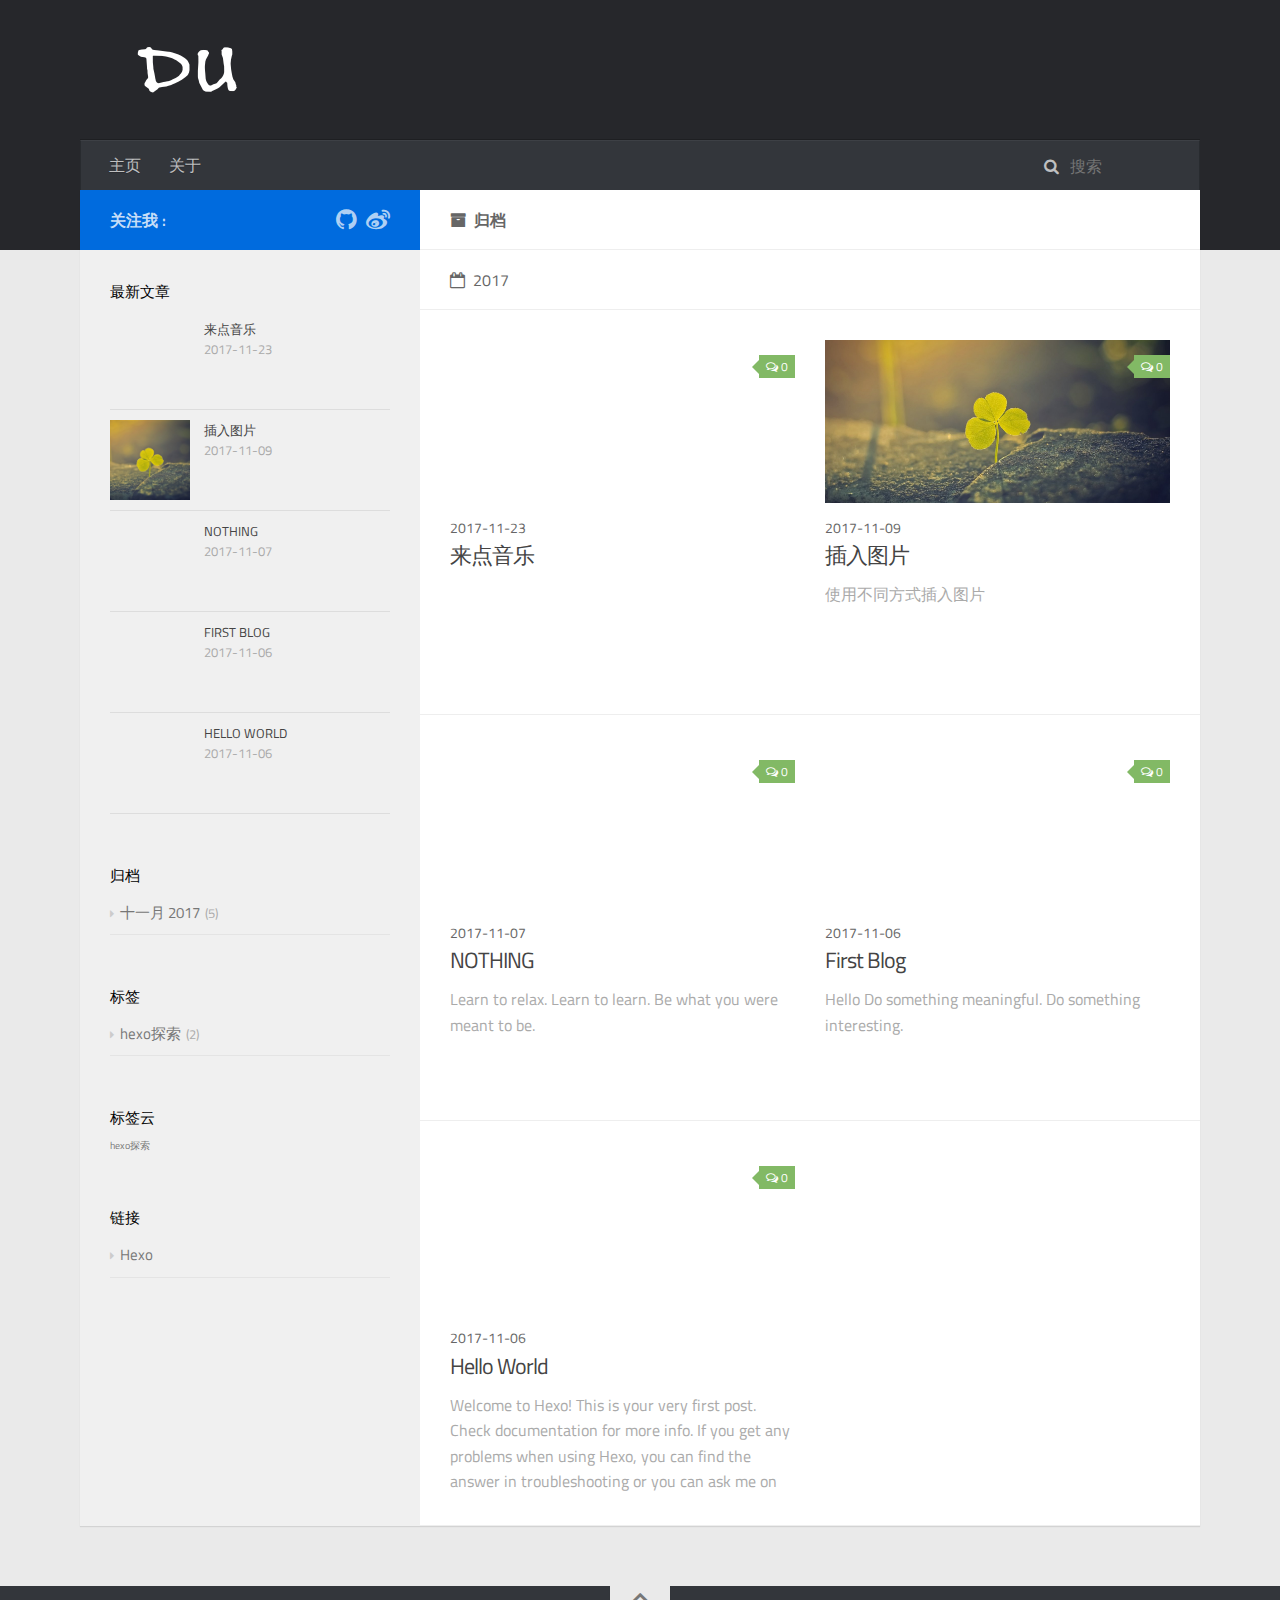
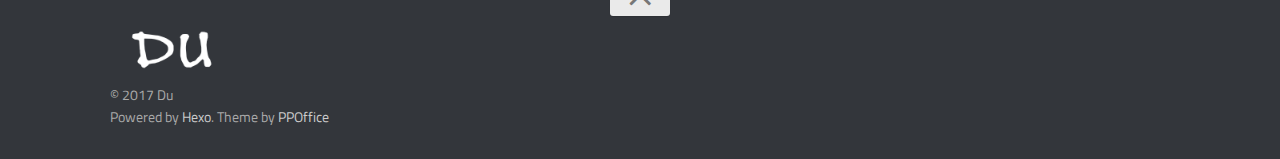
==== commit e04ae326: "Site updated: 2017-11-23 21:16:47" ====
--- a/archives/index.html
+++ b/archives/index.html
@@ -143,6 +143,54 @@
         <article class="article article-summary">
     <div class="article-summary-inner">
         
+        <a href="/2017/11/23/music/" class="thumbnail">
+    
+    
+        <span style="background-image:url(https://i.loli.net/2017/11/23/5a16c83c58370.jpg)" alt="来点音乐" class="thumbnail-image"></span>
+    
+    
+        
+<span class="comment-counter">
+    <i class="fa fa-comments-o"></i>
+    
+        <span class="disqus-comment-count" data-disqus-identifier="" data-disqus-url="http://yoursite.com/2017/11/23/music/">0</span>
+    
+</span>
+
+
+    
+</a>
+
+        
+        <div class="article-meta">
+            <div class="category">
+            
+            </div>
+            <div class="date"><time datetime="2017-11-23T13:02:02.000Z" itemprop="datePublished">2017-11-23</time></div>
+        </div>
+        
+    
+        <h1 class="article-title" itemprop="name">
+        <a href="/2017/11/23/music/">来点音乐</a>
+        </h1>
+    
+
+        <p class="article-excerpt">
+            
+
+
+        </p>
+    </div>
+</article>
+    
+
+    
+    
+    
+    
+        <article class="article article-summary">
+    <div class="article-summary-inner">
+        
         <a href="/2017/11/09/picture/" class="thumbnail">
     
     
@@ -181,10 +229,14 @@
     </div>
 </article>
     
-
-    
-    
-    
+        </div>
+    
+
+    
+    
+    
+    
+        <div class="article-row">
     
         <article class="article article-summary">
     <div class="article-summary-inner">
@@ -192,7 +244,7 @@
         <a href="/2017/11/07/second/" class="thumbnail">
     
     
-        <span style="background-image:url(https://i.loli.net/2017/11/09/5a045003485a0.jpg)" alt="NOTHING" class="thumbnail-image"></span>
+        <span style="background-image:url(https://i.loli.net/2017/11/22/5a156f1a2ccb4.jpg)" alt="NOTHING" class="thumbnail-image"></span>
     
     
         
@@ -227,14 +279,10 @@
     </div>
 </article>
     
-        </div>
-    
-
-    
-    
-    
-    
-        <div class="article-row">
+
+    
+    
+    
     
         <article class="article article-summary">
     <div class="article-summary-inner">
@@ -282,10 +330,14 @@
     </div>
 </article>
     
-
-    
-    
-    
+        </div>
+    
+
+    
+    
+    
+    
+        <div class="article-row">
     
         <article class="article article-summary">
     <div class="article-summary-inner">
@@ -356,7 +408,7 @@
             
                 
                 <li>
-                    <a class="social-tooltip" title="weibo" href="/" target="_blank">
+                    <a class="social-tooltip" title="weibo" href="https://weibo.com/u/5392083049?refer_flag=1001030101_&is_hot=1" target="_blank">
                         <i class="icon fa fa-weibo"></i>
                     </a>
                 </li>
@@ -377,6 +429,26 @@
                     <li>
                         
                         <div class="item-thumbnail">
+                            <a href="/2017/11/23/music/" class="thumbnail">
+    
+    
+        <span style="background-image:url(https://i.loli.net/2017/11/23/5a16c83c58370.jpg)" alt="来点音乐" class="thumbnail-image"></span>
+    
+    
+</a>
+
+                        </div>
+                        
+                        <div class="item-inner">
+                            <p class="item-category"></p>
+                            <p class="item-title"><a href="/2017/11/23/music/" class="title">来点音乐</a></p>
+                            <p class="item-date"><time datetime="2017-11-23T13:02:02.000Z" itemprop="datePublished">2017-11-23</time></p>
+                        </div>
+                    </li>
+                
+                    <li>
+                        
+                        <div class="item-thumbnail">
                             <a href="/2017/11/09/picture/" class="thumbnail">
     
     
@@ -400,7 +472,7 @@
                             <a href="/2017/11/07/second/" class="thumbnail">
     
     
-        <span style="background-image:url(https://i.loli.net/2017/11/09/5a045003485a0.jpg)" alt="NOTHING" class="thumbnail-image"></span>
+        <span style="background-image:url(https://i.loli.net/2017/11/22/5a156f1a2ccb4.jpg)" alt="NOTHING" class="thumbnail-image"></span>
     
     
 </a>
@@ -466,16 +538,30 @@
     <div class="widget-wrap widget-list">
         <h3 class="widget-title">归档</h3>
         <div class="widget">
-            <ul class="archive-list"><li class="archive-list-item"><a class="archive-list-link" href="/archives/2017/11/">十一月 2017</a><span class="archive-list-count">4</span></li></ul>
-        </div>
-    </div>
-
-
-            
-                
-
-            
-                
+            <ul class="archive-list"><li class="archive-list-item"><a class="archive-list-link" href="/archives/2017/11/">十一月 2017</a><span class="archive-list-count">5</span></li></ul>
+        </div>
+    </div>
+
+
+            
+                
+    <div class="widget-wrap widget-list">
+        <h3 class="widget-title">标签</h3>
+        <div class="widget">
+            <ul class="tag-list"><li class="tag-list-item"><a class="tag-list-link" href="/tags/hexo探索/">hexo探索</a><span class="tag-list-count">2</span></li></ul>
+        </div>
+    </div>
+
+
+            
+                
+    <div class="widget-wrap widget-float">
+        <h3 class="widget-title">标签云</h3>
+        <div class="widget tagcloud">
+            <a href="/tags/hexo探索/" style="font-size: 10px;">hexo探索</a>
+        </div>
+    </div>
+
 
             
                 
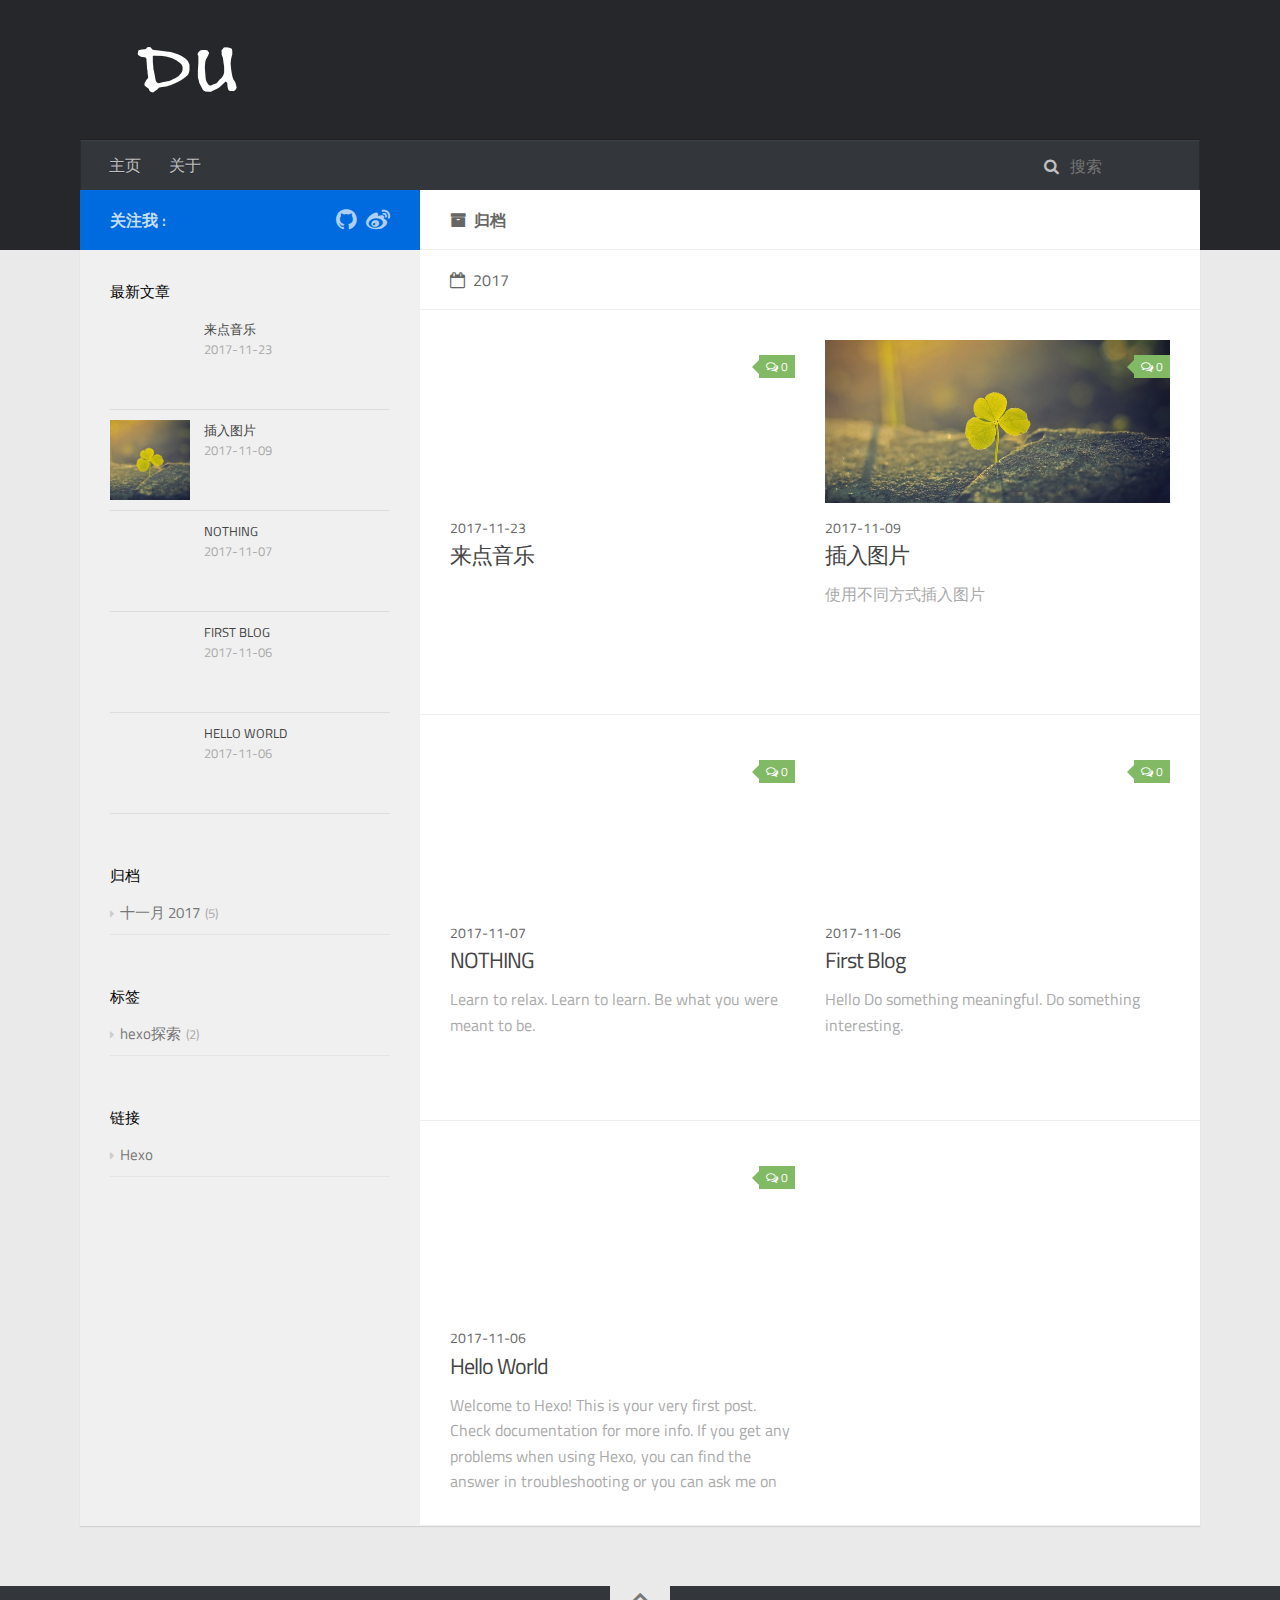
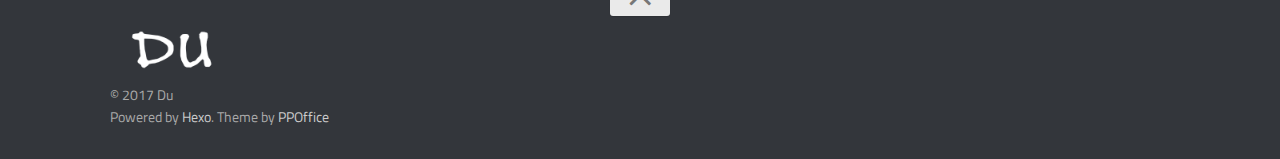
==== commit e9cb450e: "Site updated: 2017-11-23 21:20:00" ====
--- a/archives/index.html
+++ b/archives/index.html
@@ -555,16 +555,6 @@
 
             
                 
-    <div class="widget-wrap widget-float">
-        <h3 class="widget-title">标签云</h3>
-        <div class="widget tagcloud">
-            <a href="/tags/hexo探索/" style="font-size: 10px;">hexo探索</a>
-        </div>
-    </div>
-
-
-            
-                
     <div class="widget-wrap widget-list">
         <h3 class="widget-title">链接</h3>
         <div class="widget">
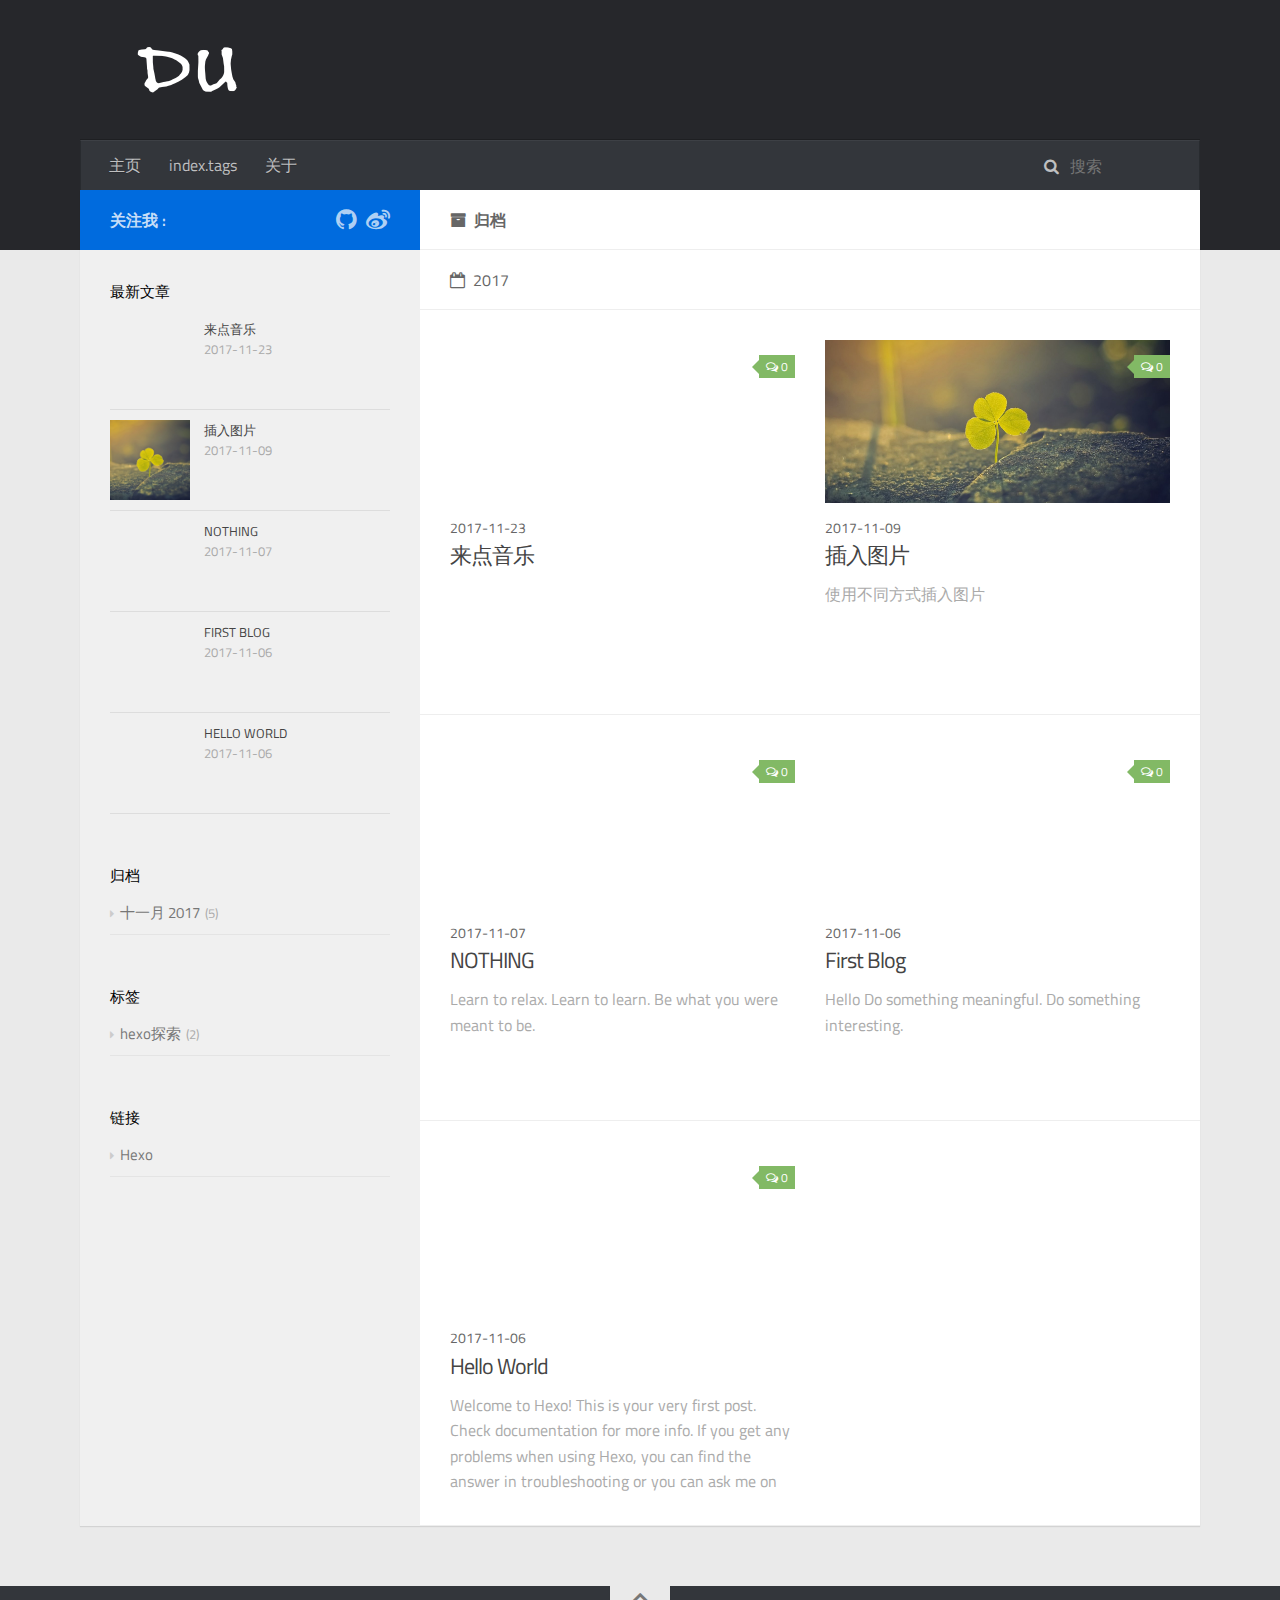
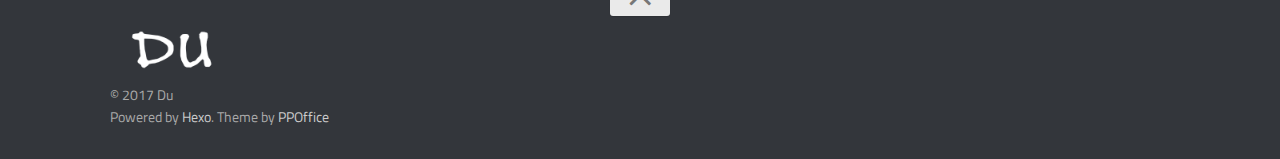
==== commit 217fda15: "Site updated: 2017-11-23 21:37:45" ====
--- a/archives/index.html
+++ b/archives/index.html
@@ -61,8 +61,10 @@
                                     <a class="main-nav-list-link" href="/">主页</a>
                                 </li>
                             
-                                        
-                                    
+                                <li class="main-nav-list-item" >
+                                    <a class="main-nav-list-link" href="/tags">index.tags</a>
+                                </li>
+                            
                                 <li class="main-nav-list-item" >
                                     <a class="main-nav-list-link" href="/about/index.html">关于</a>
                                 </li>
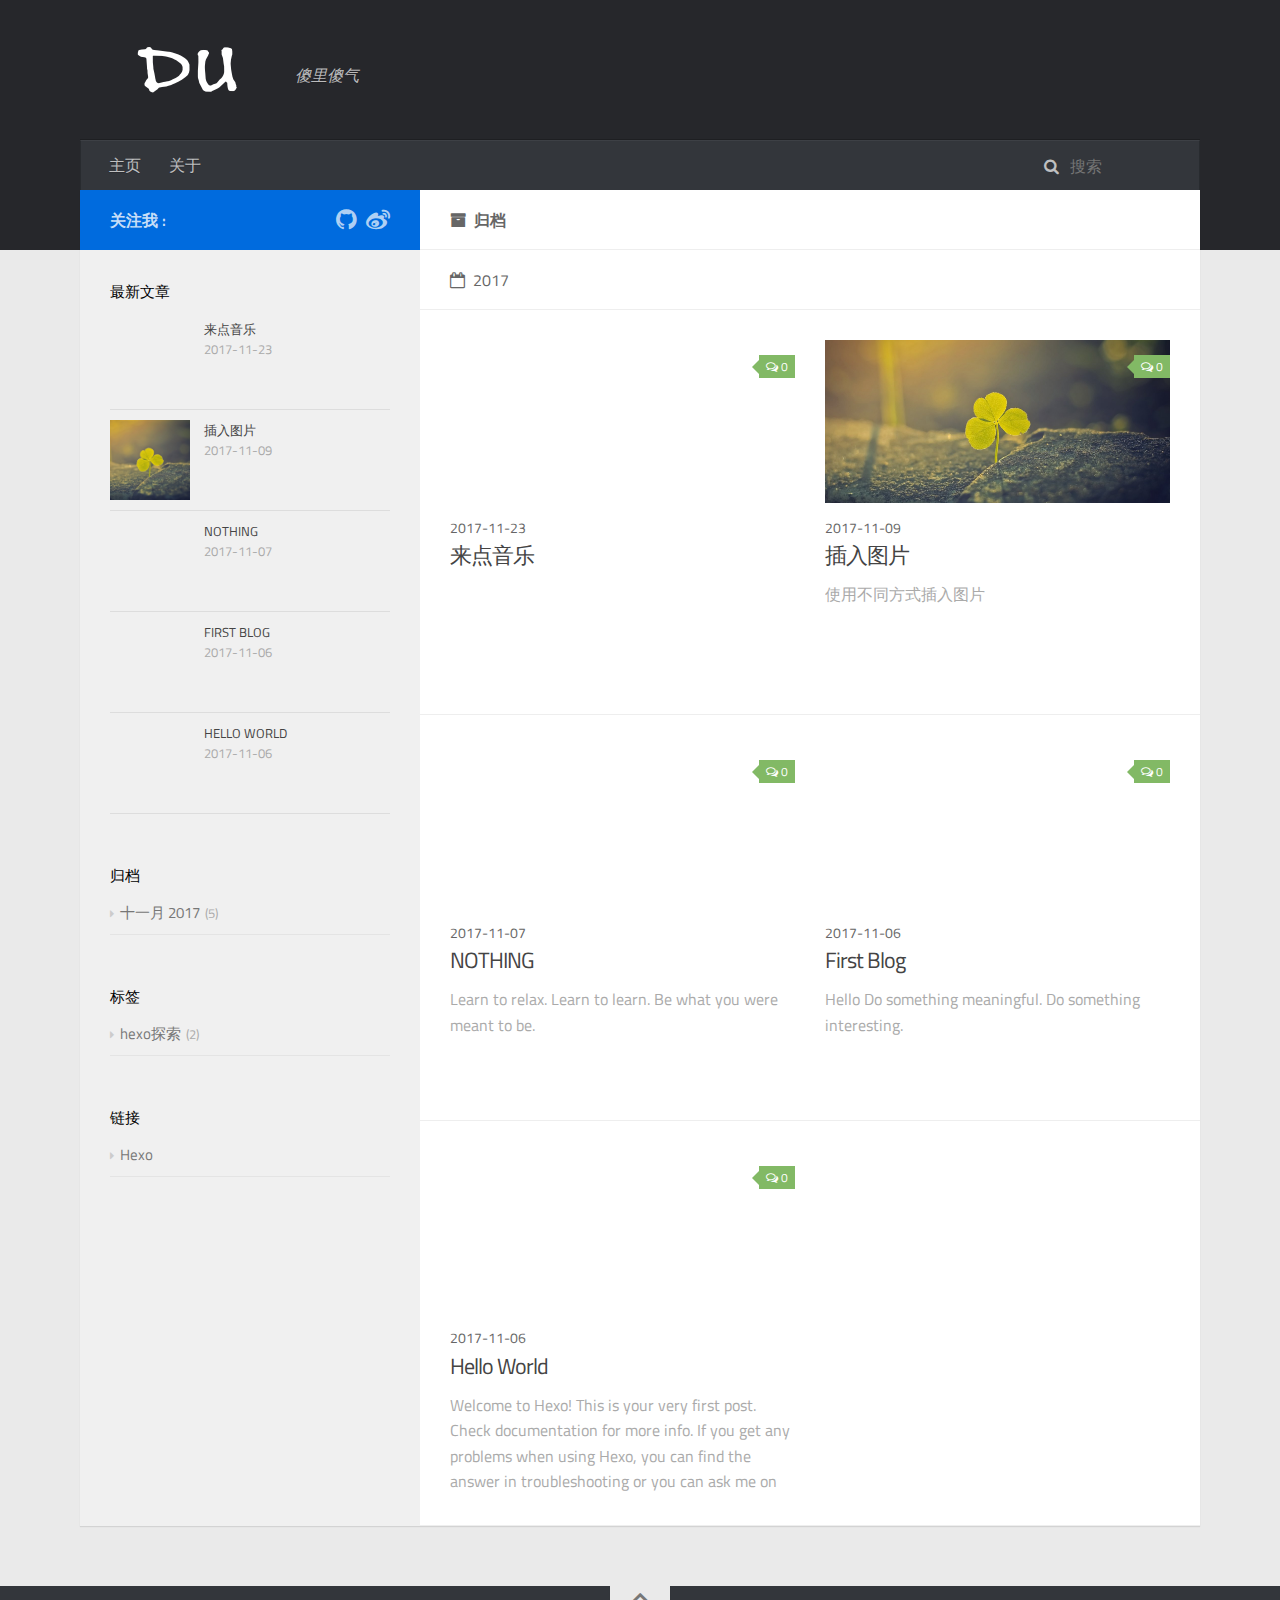
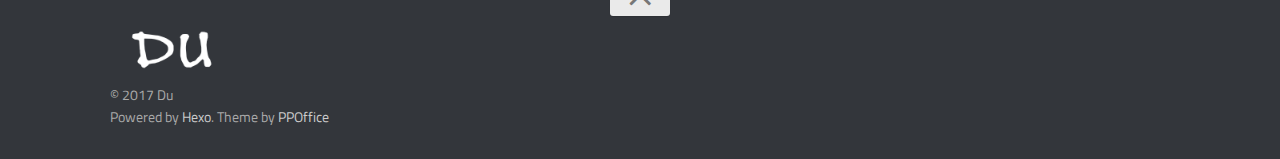
==== commit 914e4729: "Site updated: 2017-11-23 21:56:14" ====
--- a/archives/index.html
+++ b/archives/index.html
@@ -51,6 +51,10 @@
                         <a href="/" class="logo"></a>
                     </h1>
                     
+                        <h2 class="subtitle-wrap">
+                            <p class="subtitle">傻里傻气</p>
+                        </h2>
+                    
                 </div>
                 <div id="header-inner" class="nav-container">
                     <a id="main-nav-toggle" class="nav-icon fa fa-bars"></a>
@@ -59,10 +63,6 @@
                             
                                 <li class="main-nav-list-item" >
                                     <a class="main-nav-list-link" href="/">主页</a>
-                                </li>
-                            
-                                <li class="main-nav-list-item" >
-                                    <a class="main-nav-list-link" href="/tags">index.tags</a>
                                 </li>
                             
                                 <li class="main-nav-list-item" >
